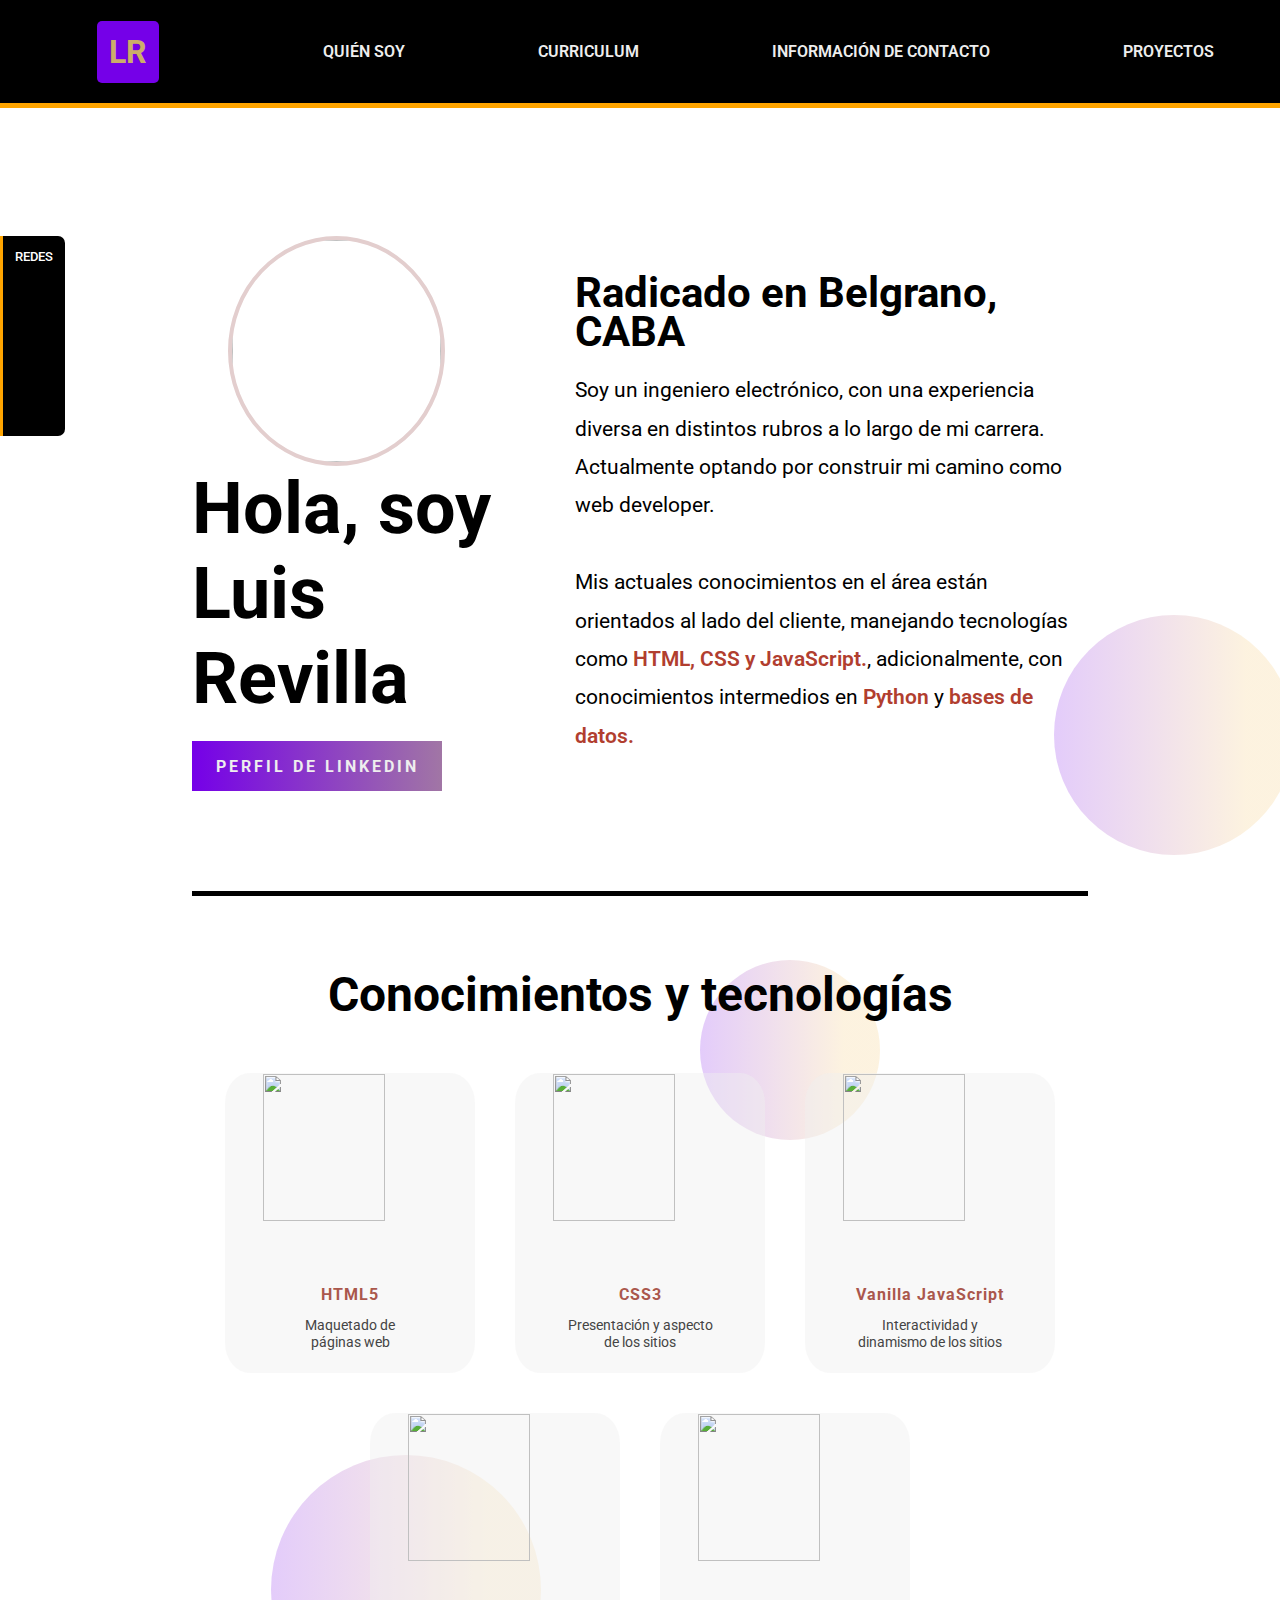
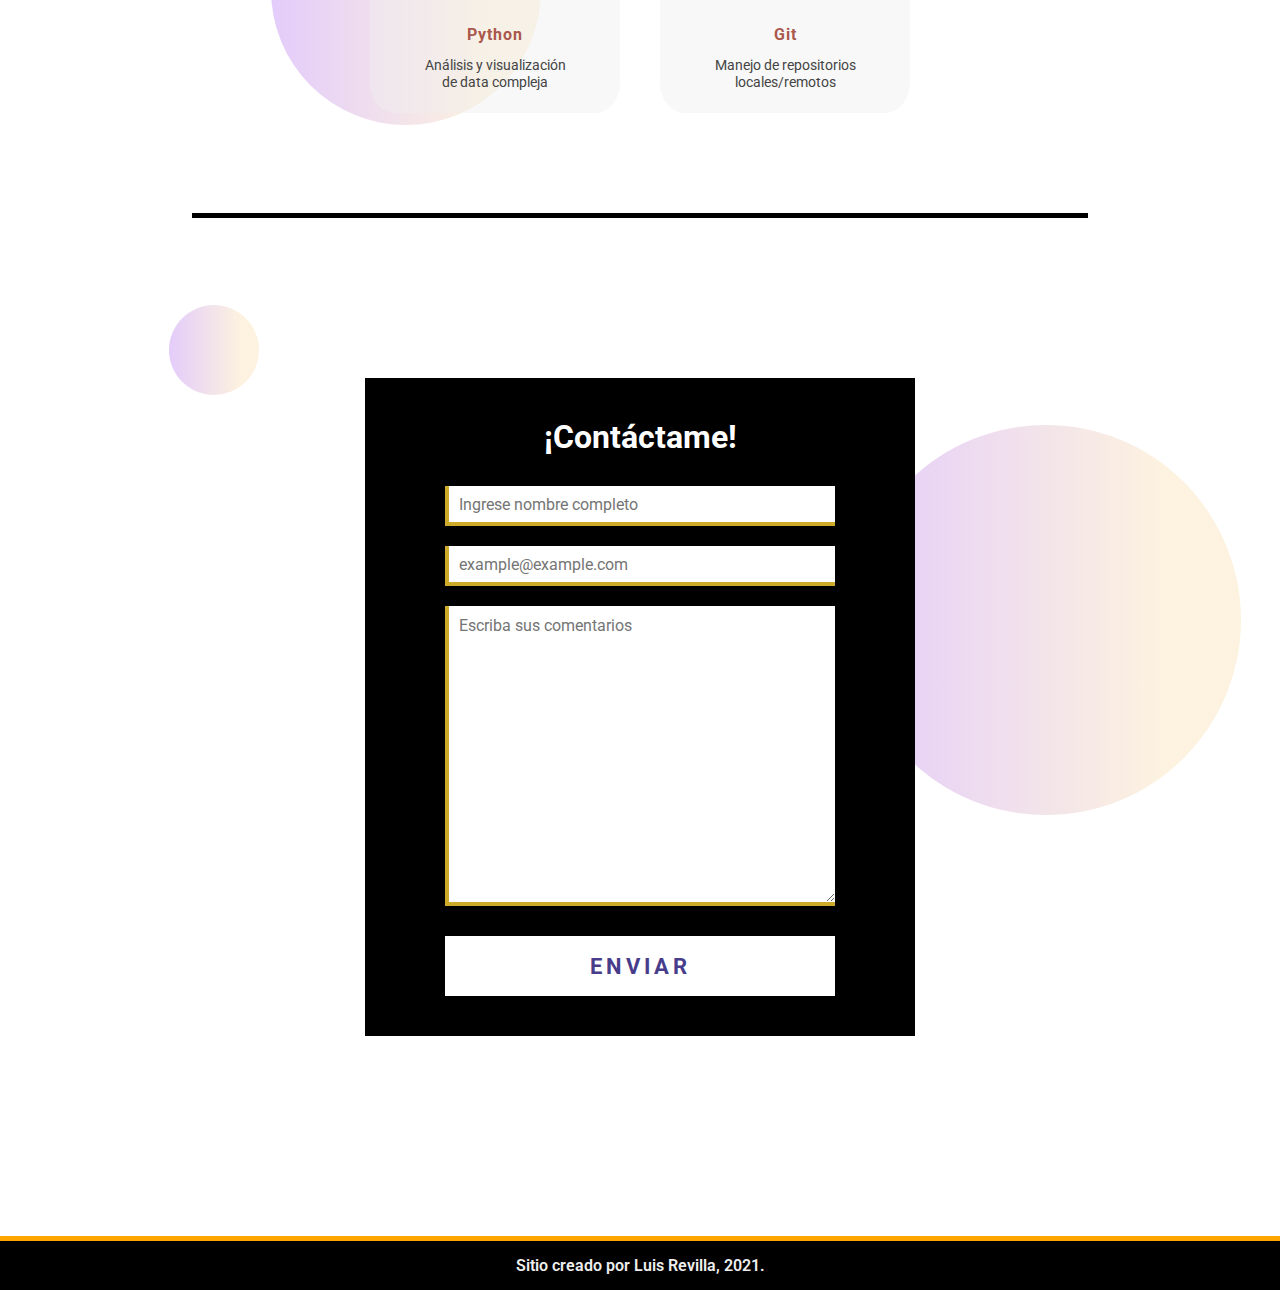
==== index.html @ b364698b "modificado archivo JS y HTML" ====
<!DOCTYPE html>
<html lang="en">
  <head>
    <meta charset="UTF-8" />
    <meta name="viewport" content="width=device-width, initial-scale=1.0" />
    <meta name="author" content="Luis Revilla" />
    <link rel="preconnect" href="https://fonts.gstatic.com" />
    <script
      src="https://kit.fontawesome.com/58f3b91493.js"
      crossorigin="anonymous"
    ></script>
    <link
      href="https://fonts.googleapis.com/css2?family=Roboto:ital,wght@0,100;0,300;0,400;0,500;0,900;1,100&display=swap"
      rel="stylesheet"
    />
    <link rel="stylesheet" type="text/css" href="index.css" />
    <title>Mi portafolio</title>
  </head>
  <body>
    <!-- CIRCULOS -->
    <!-- <div class="first-container">
        <div class="circle circle1"></div>
        <div class="inner-circle"></div>
    </div> -->
    <div class="circle circle2"></div>
    <div class="circle circle3"></div>
    <div class="circle circle4"></div>
    <div class="circle circle5"></div>
    <div class="circle circle6"></div>

    <!-- ENCABEZADO -->
    <header>
      <div class="logo-container">
        <h1>LR</h1>
      </div>
      <nav class="nav-container">
        <ul class="ul-container">
          <li class="li-container"><a href="#" id="lista1">Quién Soy</a></li>
          <!--ELEMENTO CON ID ENCABEZADO-->
          <li class="li-container"><a href="#">Curriculum</a></li>
          <li class="li-container"><a href="#">Información de contacto</a></li>
          <li class="li-container"><a href="#">Proyectos</a></li>
        </ul>
      </nav>
    </header>

    <!-- REDES SOCIALES -->
    <div class="redes-wrapper">
      <div class="redes-container">
        <p>Redes</p>
        <div class="logo linkedin">
          <a href="https://www.linkedin.com/in/luis-revilla/" target="_blank"
            ><i class="fab fa-linkedin"></i
          ></a>
        </div>
        <div class="logo github">
          <a href="https://github.com/luisrevp" target="_blank"
            ><i class="fab fa-github-square"></i
          ></a>
        </div>
        <div class="logo instagram">
          <a href="https://www.instagram.com/luisrevp/" target="_blank"
            ><i class="fab fa-instagram"></i
          ></a>
        </div>
      </div>
    </div>

    <!-- CUERPO DE PAGINA -->
    <main>
      <section class="proyectos pro1">
        <div class="pro1-container">
          <div class="presentacion">
            <div class="photo-container">
              <img src="./imagenes/Luigi.jpg" alt="" />
            </div>
            <h1>Hola, soy Luis Revilla</h1>
            <a
              href="https://www.linkedin.com/in/luis-revilla/"
              target="_blank"
              class="btn"
              ><span>Perfil de LinkedIn</span></a
            >
          </div>
          <div class="desc">
            <h2>Radicado en Belgrano, CABA</h2>
            <p>
              Soy un ingeniero electrónico, con una experiencia diversa en
              distintos rubros a lo largo de mi carrera. Actualmente optando por
              construir mi camino como web developer.<br /><br />

              Mis actuales conocimientos en el área están orientados al lado del
              cliente, manejando tecnologías como
              <span>HTML, CSS y JavaScript.</span>, adicionalmente, con
              conocimientos intermedios en <span>Python</span> y
              <span>bases de datos.</span>
            </p>
          </div>
        </div>
      </section>

      <section class="proyectos pro2" id="pro2">
        <h1>Conocimientos y tecnologías</h1>
        <div class="tool-container">
          <div class="images img1">
            <img src="./imagenes/HTML.svg" alt="" class="src" />
            <h3>HTML5</h3>
            <p>Maquetado de <br />páginas web</p>
          </div>
          <div class="images img2">
            <img src="./imagenes/CSS.svg" alt="" class="src" />
            <h3>CSS3</h3>
            <p>Presentación y aspecto<br />de los sitios</p>
          </div>
          <div class="images img3">
            <img src="./imagenes/JS.svg" alt="" class="src" />
            <h3>Vanilla JavaScript</h3>
            <p>Interactividad y<br />dinamismo de los sitios</p>
          </div>
          <div class="images img4">
            <img src="./imagenes/Python.svg" alt="" class="src" />
            <h3>Python</h3>
            <p>Análisis y visualización<br />de data compleja</p>
          </div>
          <div class="images img5">
            <img src="./imagenes/Git.svg" alt="" class="src" />
            <h3>Git</h3>
            <p>Manejo de repositorios locales/remotos</p>
          </div>
        </div>
      </section>
    </main>

    <!-- FORMULARIO -->
    <form>
      <!--action="mailto:luisrev97@gmail.com" method="GET"-->
      <div class="formulario">
        <h1>¡Contáctame!</h1>
        <input
          type="text"
          class="nombre"
          placeholder="Ingrese nombre completo"
          required
        />
        <input
          type="email"
          class="correo"
          placeholder="example@example.com"
          required
        />
        <textarea
          name="comentario"
          class="comentario"
          placeholder="Escriba sus comentarios"
          required
        ></textarea>
        <button type="submit" class="sendForm">Enviar</button>
      </div>
    </form>

    <!-- PIE DE PAGINA -->
    <footer>
      <div class="footer-container">
        <p>Sitio creado por Luis Revilla, 2021.</p>
      </div>
    </footer>

    <!-- CODIGOS PA PRACTICAS -->
    <!-- EL CODIGO DEBE ESTAR PREFERIBLEMENTE AL FINAL DEL DOM DADO A QUE SE DEBE REENDERIZAR EL OBJETO PREVIAMENTE -->
    <!--seleccionar elementos y modificarlos-->
    <!-- <script src="code1.js"></script>    -->
    <!--seleccionar elementos padre/hijo/hermanos y modificarlos-->
    <!-- <script src="code2.js"></script>  -->
    <!-- Crear elementos en el DOM -->
    <!-- <script src="code3.js"></script> -->
    <!-- Crear eventos -->
    <!-- <script src="code4.js"></script> -->
    <!-- <script src="code5.js"></script> -->
    <!-- <script src="code6.js"></script> -->

    <script src="main.js"></script>
  </body>
</html>
---- index.css ----
* {
  padding: 0;
  margin: 0;
  box-sizing: border-box;
  font-family: "Roboto", sans-serif;
}

:root {
  --fuente1: rgb(204, 173, 105);
  --morado: #7500e8;
}

body {
  overflow-x: hidden;
}

/*CIRCULOS DE FONDO*/
/*///////////////////////////////////////////////////////*/

.circle,
.first-container,
.inner-circle {
  position: absolute;
}

.circle {
  width: 300px;
  height: 300px;
  border-radius: 50%;
  z-index: -1;
  background: linear-gradient(to right, #7500e8, #f3c061 80%);
  opacity: 0.2;
}

.first-container {
  width: 400px;
  height: 400px;
  z-index: -1;
  top: 15%;
  left: 4%;
  display: flex;
  justify-content: center;
  align-items: center;
}

.inner-circle {
  width: 250px;
  height: 250px;
  border-radius: 50%;
  background: #f3c061;
  z-index: -1;
  right: 50px;
}

.circle1 {
  background: #7500e8;
}

.circle2 {
  top: 65%;
  left: 80%;
  transform: scale(0.8);
}

.circle3 {
  top: 100%;
  left: 50%;
  transform: scale(0.6);
}

.circle4 {
  top: 160%;
  left: 20%;
  transform: scale(0.9);
}

.circle5 {
  top: 200%;
  left: 5%;
  transform: scale(0.3);
}

.circle6 {
  top: 230%;
  left: 70%;
  transform: scale(1.3);
}

/* ENCABEZADO */
/*///////////////////////////////////////////////////////*/

header {
  width: 100%;
  height: 12vh;
  display: flex;
  background: rgb(0, 0, 0);
  border-bottom: 5px solid orange;
  margin-bottom: 8rem;
}

.logo-container {
  height: 100%;
  width: 20%;
  display: flex;
  position: relative;
}

.logo-container > h1 {
  align-self: center;
  margin: auto;
  color: rgb(204, 173, 105);
  background: var(--morado);
  padding: 12px;
  border-radius: 5px;
}

.logo-container > h1:hover {
  cursor: pointer;
}

/* BARRA DE NAVEGACION */

/* este es el boton que desglosa las otras opciones */
.burger-container {
  display: none;
}

.nav-container {
  flex-grow: 3;
  justify-content: flex-end;
}

.ul-container {
  height: 100%;
  list-style: none;
  display: flex;
  justify-content: space-around;
  align-items: center;
}

.li-container {
  text-transform: uppercase;
}

.li-container > a {
  color: #eee;
  text-decoration: none;
  padding: 14px 8px;
  font-weight: 600;
  transition: border-bottom 0.5s;
}

.li-container > a:hover {
  cursor: pointer;
  color: #888;
  border-bottom: 2px solid;
}

.li-container > a:active {
  color: #cdaa2a;
}

/* REDES SOCIALES */
/*/////////////////////////////////////////////*/

.redes-wrapper {
  width: 60px;
  min-height: 2000px;
  position: absolute;
}

.redes-container {
  position: sticky;
  top: 0px;
  display: flex;
  flex-direction: column;
  justify-content: space-around;
  width: 65px;
  height: 200px;
  background: #000;
  border-top-right-radius: 7px;
  border-bottom-right-radius: 7px;
  border-left: 3px solid orange;
}

.redes-container > p {
  text-transform: uppercase;
  text-align: center;
  font-weight: 500;
  font-size: 0.8em;
  color: #fff;
  padding: 10px 5px 5px 5px;
}

.redes-container > .logo {
  width: 100%;
  height: 40px;
  margin-bottom: 10px;
}

.redes-container .logo > a {
  display: block;
  width: 100%;
  height: 100%;
  display: flex;
  justify-content: center;
  align-items: center;
}

.fab::before {
  display: inline-block;
  font-size: 30px;
  color: #c1aad8;
}

.logo a:hover {
  background: #ccc;
}

/*MAIN Y SECCION PRINCIPAL DE LA PAG*/
/*///////////////////////////////////////////////////////*/

main {
  min-height: 80vh;
  width: 100%;
}

.proyectos {
  width: 70%;
  margin: auto;
  display: flex;
  flex-direction: column;
  flex-wrap: wrap;
  justify-content: center;
  align-items: flex-start;
}

.pro1,
.pro2 {
  margin-top: 70px;
  margin-bottom: 40px;
}

/* SECCION 1*/
/*///////////////////////////////////////////////////////*/

.pro1-container {
  display: grid;
  grid-template-columns: 40% 60%;
  grid-gap: 5px;
  padding-bottom: 100px;
  border-bottom: 5px solid black;
}

.presentacion {
  grid-column: 1 / 2;
}

/*NOMBRE Y PERFIL*/

.presentacion > .photo-container {
  width: 217px;
  height: 230px;
  margin-left: 10%;
}

.photo-container img {
  width: 100%;
  height: 100%;
  border-radius: 50%;
  border: 4px solid rgb(223, 207, 207);
  filter: saturate(1.3);
}

.pro1-container h1 {
  font-size: 4.5em;
}

.presentacion > a.btn {
  display: inline-block;
  width: 250px;
  height: 50px;
  margin-top: 20px;
  color: #eee;
  background: linear-gradient(to left, #a176a5, var(--morado));
  text-decoration: none;
  text-transform: uppercase;
  text-align: center;
  letter-spacing: 3px;
  font-weight: bold;
}

.btn > span {
  display: flex;
  flex-direction: column;
  height: 100%;
  justify-content: center;
}

.btn:hover {
  cursor: pointer;
}

/*DESCRIPCION*/

.pro1-container > .desc {
  margin-top: 2em; /*MARGEN DESCRIPCION EN EL GRID*/
  font-size: 1.2em;
  line-height: 2em;
  padding-left: 20px;
  grid-column: 2 / 3;
}

.desc > h2 {
  font-size: 2.2em;
  margin-bottom: 20px;
}

.desc > p {
  font-size: 1.1em;
}

.desc p > span {
  color: #b13e2f;
  font-weight: 600;
}

/*SECCION 2*/
/*///////////////////////////////////////////////////////*/

.pro2 {
  display: flex;
  max-width: 80%;
  margin: auto;
  flex-direction: row;
  flex-wrap: wrap;
  justify-content: center;
  padding-bottom: 5rem;
  border-bottom: 5px solid black;
}

.pro2 > h1 {
  margin-top: 30px;
  margin-bottom: 30px;
  width: 100%;
  font-size: 3em;
  text-align: center;
}

/*CONTENEDOR DE LAS IMAGENES*/

.tool-container {
  display: flex;
  margin: auto;
  flex-direction: row;
  flex-wrap: wrap;
  justify-content: center; /*SE APLICA AL CONTENEDOR SIEMPRE*/
}

.tool-container > .images {
  display: flex;
  flex-direction: row;
  flex-wrap: wrap;
  width: 250px;
  min-height: 300px;
  margin: 20px;
  background: #f0f0f070;
  border-radius: 10%;
  transition: transform 0.5s;
  transition-timing-function: ease;
}

.tool-container > .images:hover {
  transform: scale(1.1);
  opacity: 0.8;
}

.images img {
  width: 70%;
  height: 70%;
  /* transform: scale(0.8); */
  align-self: center;
  margin: auto;
}

.images > h3 {
  display: block;
  width: 100%;
  font-size: 1em;
  font-weight: 700;
  text-align: center;
  letter-spacing: 1px;
  color: #aa574c;
}

.images > p {
  display: inline-block;
  width: 100%;
  font-size: 0.9em;
  text-align: center;
  padding: 10px;
  color: #444;
  margin-bottom: 10px;
}

/*FORMULARIOS*/
/*///////////////////////////////////////////////////////*/

form .formulario {
  display: flex;
  flex-wrap: wrap;
  flex-direction: column;
  align-items: center;
  justify-content: center;
  width: 550px;
  margin: auto;
  margin-top: 10rem;
  padding: 40px 80px;
  background: black;
}

.formulario h1 {
  margin-bottom: 20px;
  color: white;
}

.formulario input,
.formulario textarea {
  width: 100%;
  display: block;
  margin: 10px 0px;
  padding-left: 10px;
  font-size: 1em;
  outline: none;
  border: none;
  border-bottom: 4px solid #cdaa2a;
  border-left: 4px solid #cdaa2a;
}

.formulario input {
  height: 40px;
}

.formulario textarea {
  max-width: 100%;
  height: 300px;
  padding-top: 10px;
}

.formulario input::placeholder,
.formulario textarea::placeholder {
  font-size: 1em;
}

.formulario .sendForm {
  display: inline-block;
  width: 100%;
  height: 60px;
  margin-top: 20px;
  font-size: 1.4em;
  font-weight: bold;
  text-transform: uppercase;
  letter-spacing: 4px;
  color: darkslateblue;
  background: white;
  border: none;
  transition: color 0.6s;
}

.sendForm:hover {
  color: #eee;
  background: linear-gradient(to left, #a176a5, #7500e8);
  cursor: pointer;
}

/* PIE DE PAGINA */
/*//////////////////////////////////////////////////////////////////////*/

footer {
  display: flex;
  background: #000;
  width: 100%;
  height: 6vh;
  margin-top: 200px;
  justify-content: center;
  align-items: center;
  border-top: 5px solid orange;
}

footer div > p {
  color: #eee;
  text-decoration: none;
  padding: 14px 8px;
  font-weight: 600;
}

/*ANIMACIONES*/
/*/////////////////////////////////////////////////////////////////*/

@keyframes seccion1 {
  0% {
    opacity: 0;
  }

  100% {
    opacity: 1;
  }
}

.pro1 {
  animation-name: seccion1;
  animation-duration: 2s;
  animation-play-state: inherit;
}

/*MEDIA QUERIES: DISEÑO RESPONSIVE*/
/*///////////////////////////////////////////////////////////////*/

@media screen and (max-width: 920px) {
  /* MAIN */

  .pro1-container {
    display: flex;
    flex-wrap: wrap;
    flex-direction: column;
    justify-content: center;
    text-align: center;
  }

  .presentacion .photo-container {
    margin: auto;
  }

  .presentacion > a.btn {
    margin: 40px 0px;
  }

  .desc h2 {
    line-height: 1.5em;
  }
}

@media screen and (max-width: 730px) {
  /* HEADER */

  header {
    display: flex;
    /*este height cambiará con javascript*/
    min-height: 32vh;
    flex-wrap: wrap;
    flex-direction: column;
    align-items: center;
  }

  .logo-container {
    height: 40%;
    width: 100%;
  }

  .nav-container {
    height: 60%;
    width: 100%;
  }

  .nav-container .ul-container {
    display: flex;
    text-align: center;
    flex-direction: column;
  }

  /*SECCIONES*/

  .pro1 .desc {
    padding: 0;
  }

  .pro2 > h1 {
    font-size: 2.2em;
  }

  /*FORMULARIO*/

  form .formulario {
    display: block;
    width: 100%;
    padding: 30px 45px;
    text-align: center;
  }

  /* FOOTER */

  footer {
    margin: 0;
  }
}
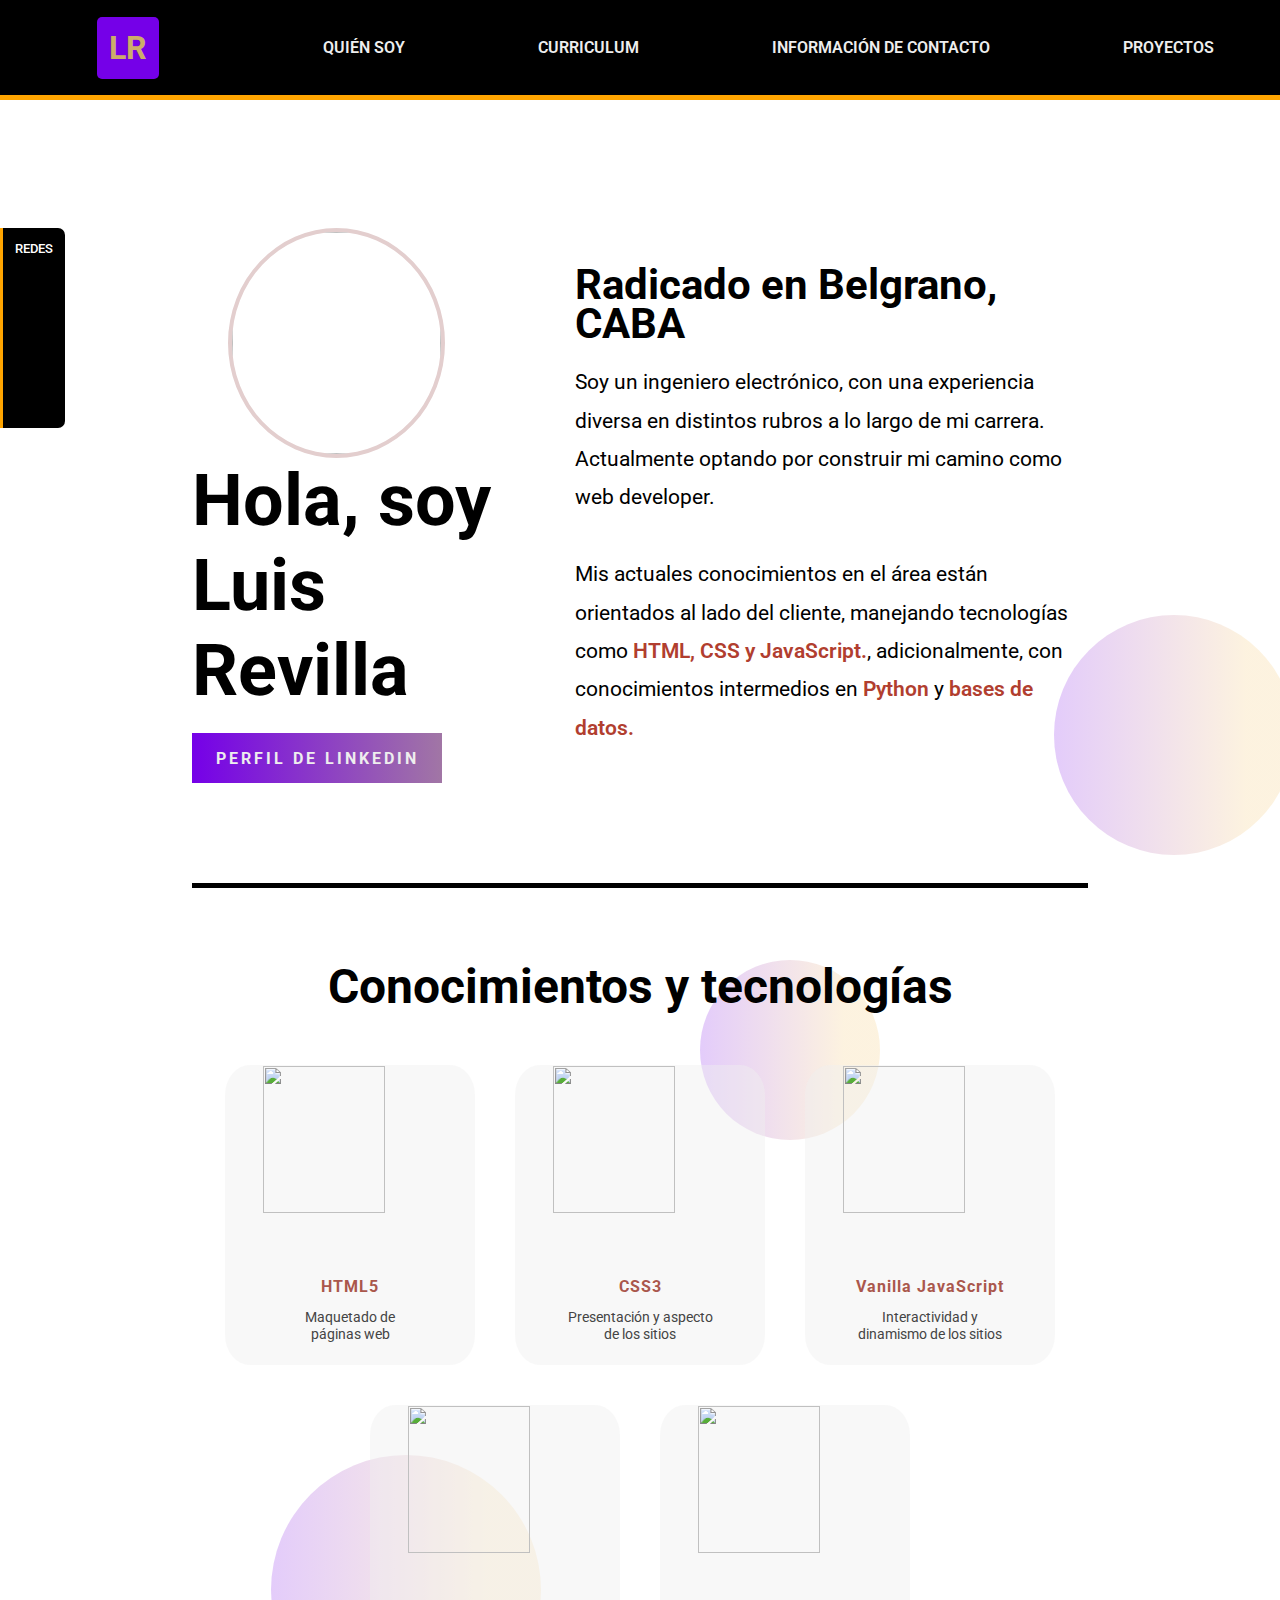
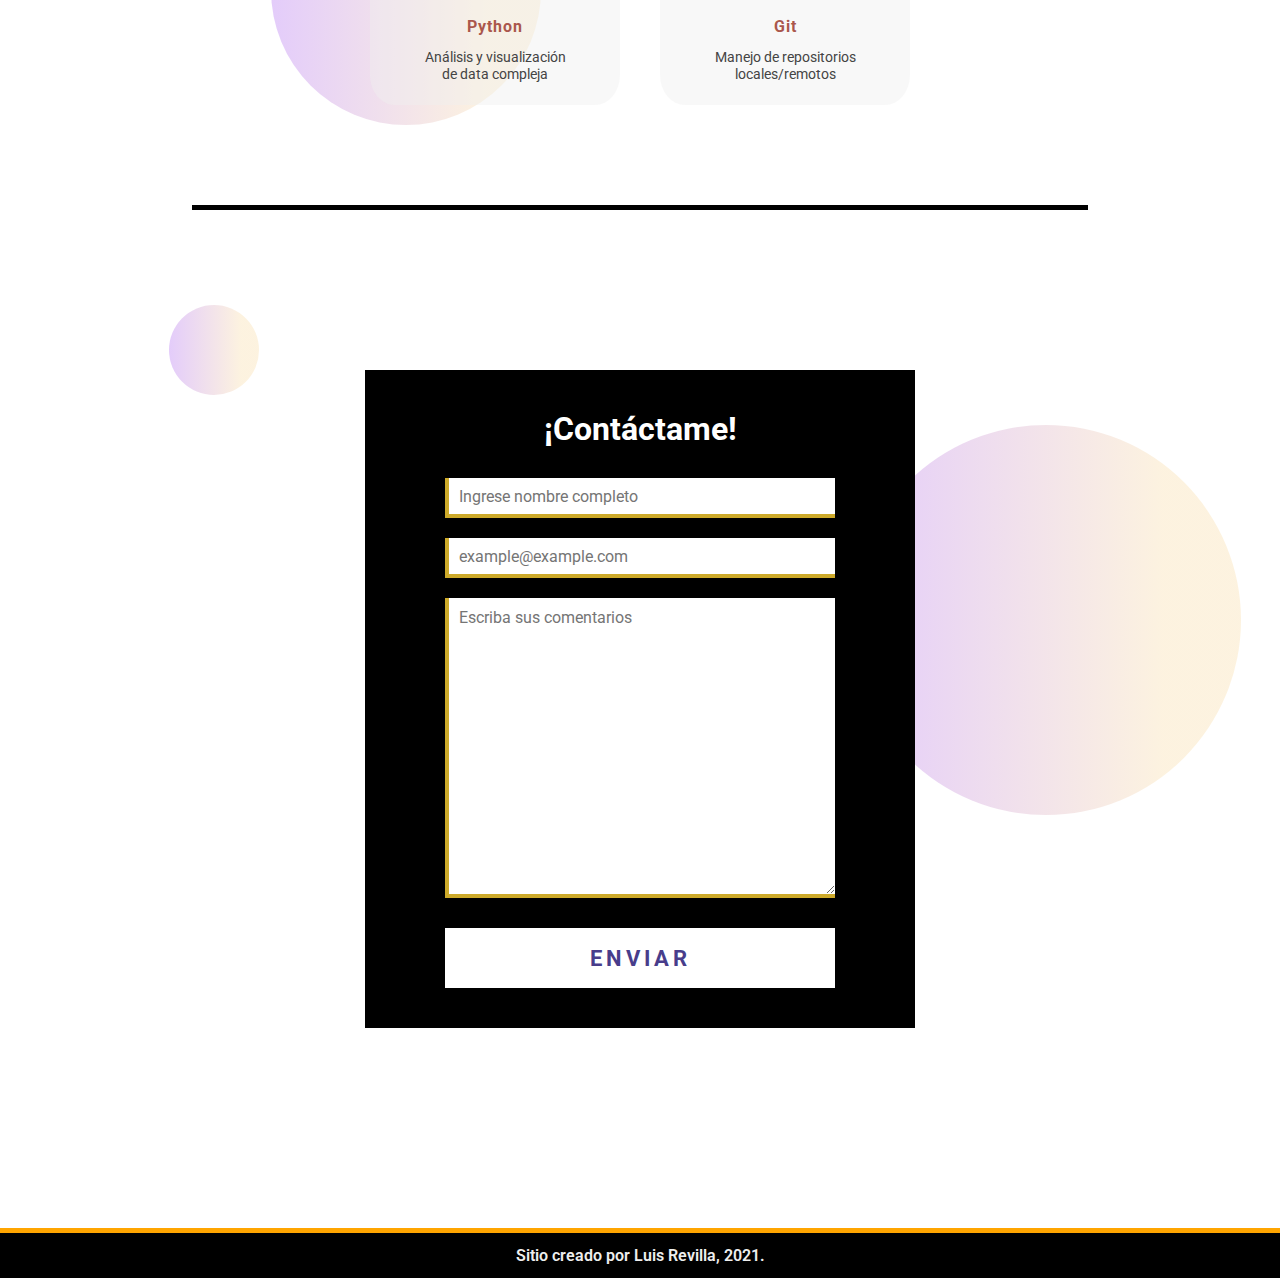
==== commit a3962356: "cambios en header y footer. Actualizado archivo JS" ====
--- a/index.html
+++ b/index.html
@@ -33,6 +33,10 @@
       <div class="logo-container">
         <h1>LR</h1>
       </div>
+      <!-- BURGER BUTTON -->
+      <a href="#" class="burger-container" id="burger">
+        <img src="./imagenes/Hamburger.svg" alt="" /> Presione aquí
+      </a>
       <nav class="nav-container">
         <ul class="ul-container">
           <li class="li-container"><a href="#" id="lista1">Quién Soy</a></li>
--- a/index.css
+++ b/index.css
@@ -91,7 +91,7 @@
 
 header {
   width: 100%;
-  height: 12vh;
+  height: 100px;
   display: flex;
   background: rgb(0, 0, 0);
   border-bottom: 5px solid orange;
@@ -120,7 +120,6 @@
 
 /* BARRA DE NAVEGACION */
 
-/* este es el boton que desglosa las otras opciones */
 .burger-container {
   display: none;
 }
@@ -480,7 +479,7 @@
   display: flex;
   background: #000;
   width: 100%;
-  height: 6vh;
+  height: 50px;
   margin-top: 200px;
   justify-content: center;
   align-items: center;
@@ -545,21 +544,41 @@
 
   header {
     display: flex;
-    /*este height cambiará con javascript*/
-    min-height: 32vh;
+    min-height: 18vh;
     flex-wrap: wrap;
-    flex-direction: column;
-    align-items: center;
+    flex-direction: row;
+    align-items: flex-start;
   }
 
   .logo-container {
-    height: 40%;
-    width: 100%;
-  }
-
-  .nav-container {
     height: 60%;
     width: 100%;
+  }
+
+  .burger-container {
+    display: flex;
+    width: 100%;
+    text-decoration: none;
+    text-transform: uppercase;
+    font-weight: 600;
+    color: #fff;
+    align-items: center;
+    justify-content: center;
+    padding: 0px 20px 10px;
+  }
+
+  .burger-container img {
+    display: inline-block;
+    width: 40px;
+    margin: 0px 20px;
+    filter: invert(100);
+  }
+
+  .nav-container {
+    justify-content: center;
+    height: 60%;
+    width: 100%;
+    display: none;
   }
 
   .nav-container .ul-container {
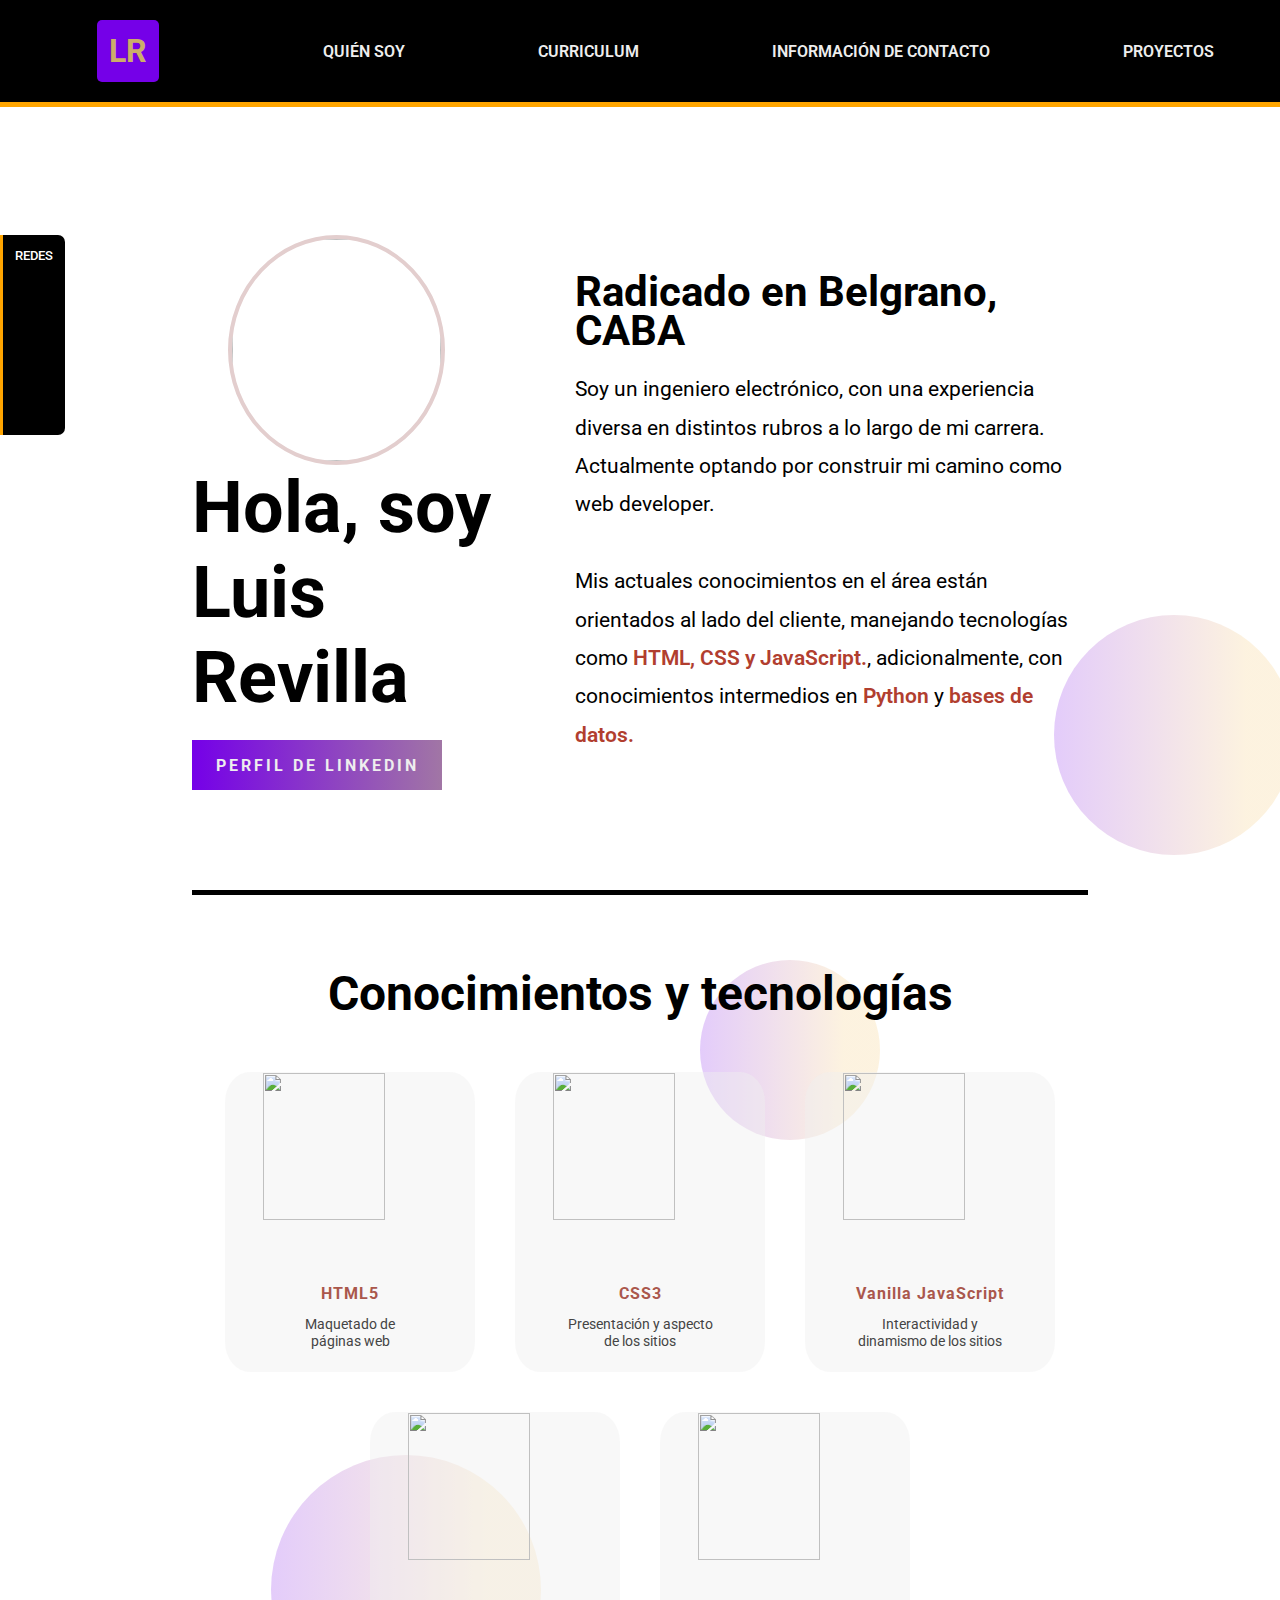
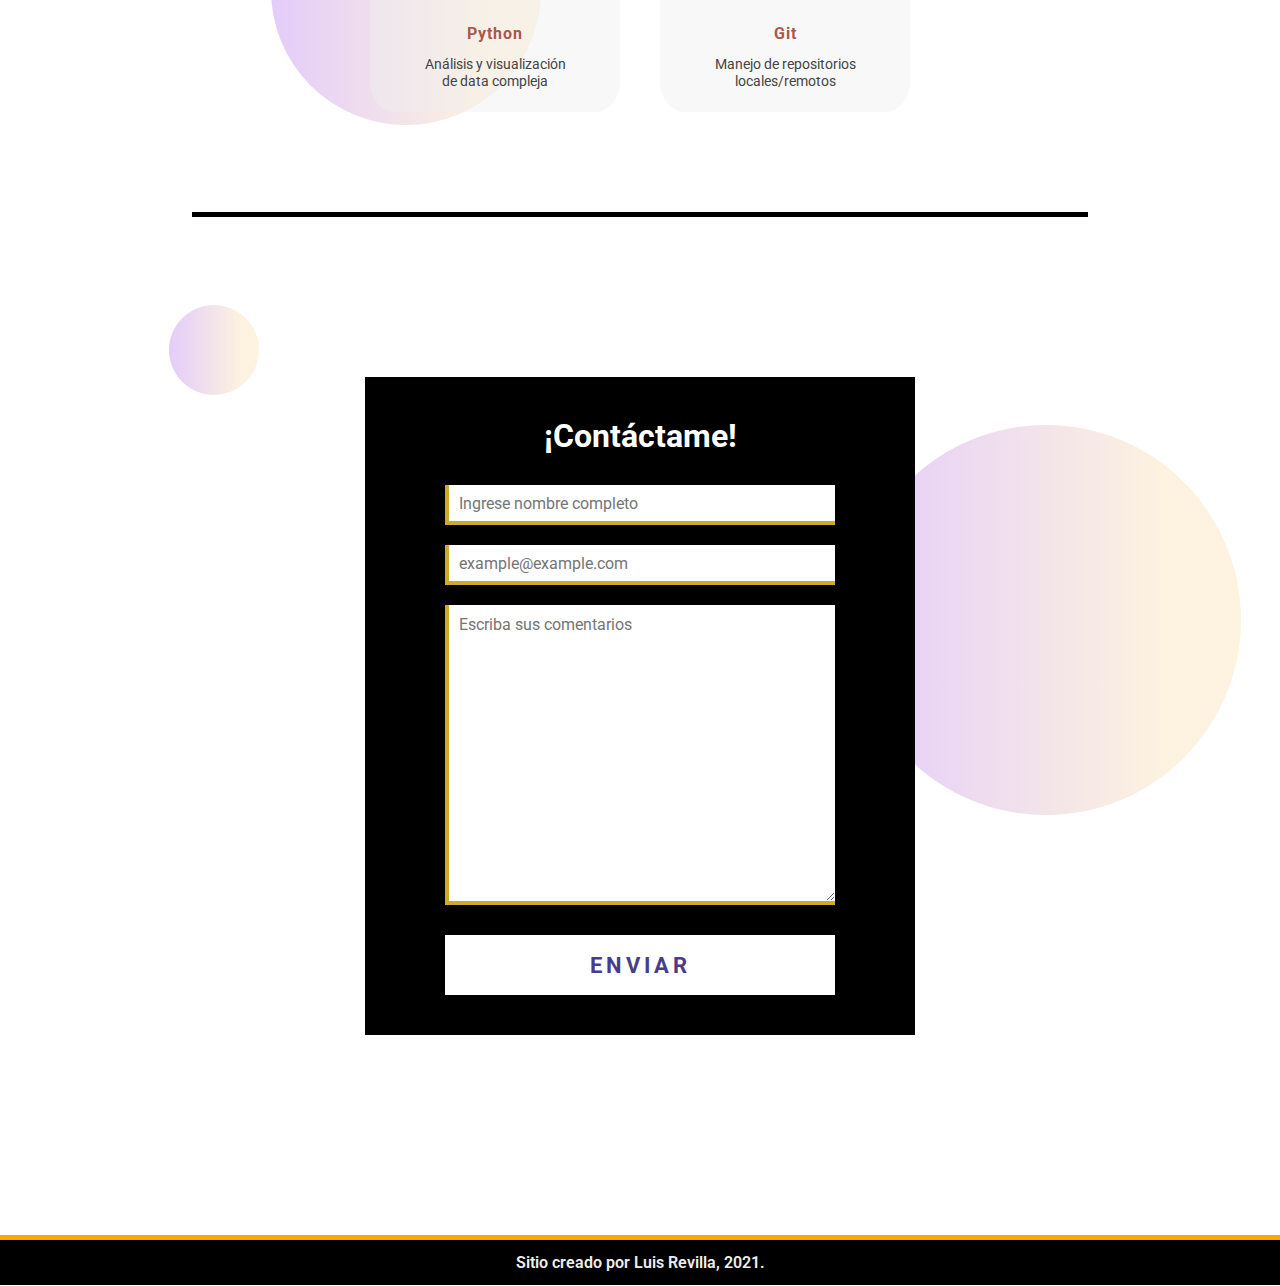
==== commit 44580bba: "actualizado JS" ====
--- a/index.html
+++ b/index.html
@@ -169,19 +169,6 @@
       </div>
     </footer>
 
-    <!-- CODIGOS PA PRACTICAS -->
-    <!-- EL CODIGO DEBE ESTAR PREFERIBLEMENTE AL FINAL DEL DOM DADO A QUE SE DEBE REENDERIZAR EL OBJETO PREVIAMENTE -->
-    <!--seleccionar elementos y modificarlos-->
-    <!-- <script src="code1.js"></script>    -->
-    <!--seleccionar elementos padre/hijo/hermanos y modificarlos-->
-    <!-- <script src="code2.js"></script>  -->
-    <!-- Crear elementos en el DOM -->
-    <!-- <script src="code3.js"></script> -->
-    <!-- Crear eventos -->
-    <!-- <script src="code4.js"></script> -->
-    <!-- <script src="code5.js"></script> -->
-    <!-- <script src="code6.js"></script> -->
-
     <script src="main.js"></script>
   </body>
 </html>
--- a/index.css
+++ b/index.css
@@ -90,9 +90,9 @@
 /*///////////////////////////////////////////////////////*/
 
 header {
-  width: 100%;
-  height: 100px;
-  display: flex;
+  display: flex;
+  height: auto;
+  width: 100%;
   background: rgb(0, 0, 0);
   border-bottom: 5px solid orange;
   margin-bottom: 8rem;
@@ -101,6 +101,7 @@
 .logo-container {
   height: 100%;
   width: 20%;
+  margin: 20px 0px;
   display: flex;
   position: relative;
 }
@@ -472,6 +473,10 @@
   cursor: pointer;
 }
 
+.formulario h2 {
+  opacity: 1;
+}
+
 /* PIE DE PAGINA */
 /*//////////////////////////////////////////////////////////////////////*/
 
@@ -496,6 +501,7 @@
 /*ANIMACIONES*/
 /*/////////////////////////////////////////////////////////////////*/
 
+/*seccion 1*/
 @keyframes seccion1 {
   0% {
     opacity: 0;
@@ -509,6 +515,22 @@
 .pro1 {
   animation-name: seccion1;
   animation-duration: 2s;
+  animation-play-state: inherit;
+}
+/*formulario*/
+@keyframes anuncio {
+  0% {
+    opacity: 0;
+  }
+
+  100% {
+    opacity: 1;
+  }
+}
+
+.formulario h2 {
+  animation-name: anuncio;
+  animation-duration: 0.5s;
   animation-play-state: inherit;
 }
 
@@ -544,7 +566,6 @@
 
   header {
     display: flex;
-    min-height: 18vh;
     flex-wrap: wrap;
     flex-direction: row;
     align-items: flex-start;
@@ -570,7 +591,7 @@
   .burger-container img {
     display: inline-block;
     width: 40px;
-    margin: 0px 20px;
+    margin: 0px 10px;
     filter: invert(100);
   }
 
@@ -587,6 +608,40 @@
     flex-direction: column;
   }
 
+  .li-container {
+    padding: 0;
+    margin: 20px 0px;
+  }
+
+  @keyframes listado {
+    0% {
+      opacity: 0;
+    }
+    100% {
+      opacity: 1;
+    }
+  }
+
+  .li-container:first-child {
+    animation-name: listado;
+    animation-duration: 0.5s;
+  }
+
+  .li-container:nth-child(2) {
+    animation-name: listado;
+    animation-duration: 0.9s;
+  }
+
+  .li-container:nth-child(3) {
+    animation-name: listado;
+    animation-duration: 1.2s;
+  }
+
+  .li-container:last-child {
+    animation-name: listado;
+    animation-duration: 1.5s;
+  }
+
   /*SECCIONES*/
 
   .pro1 .desc {
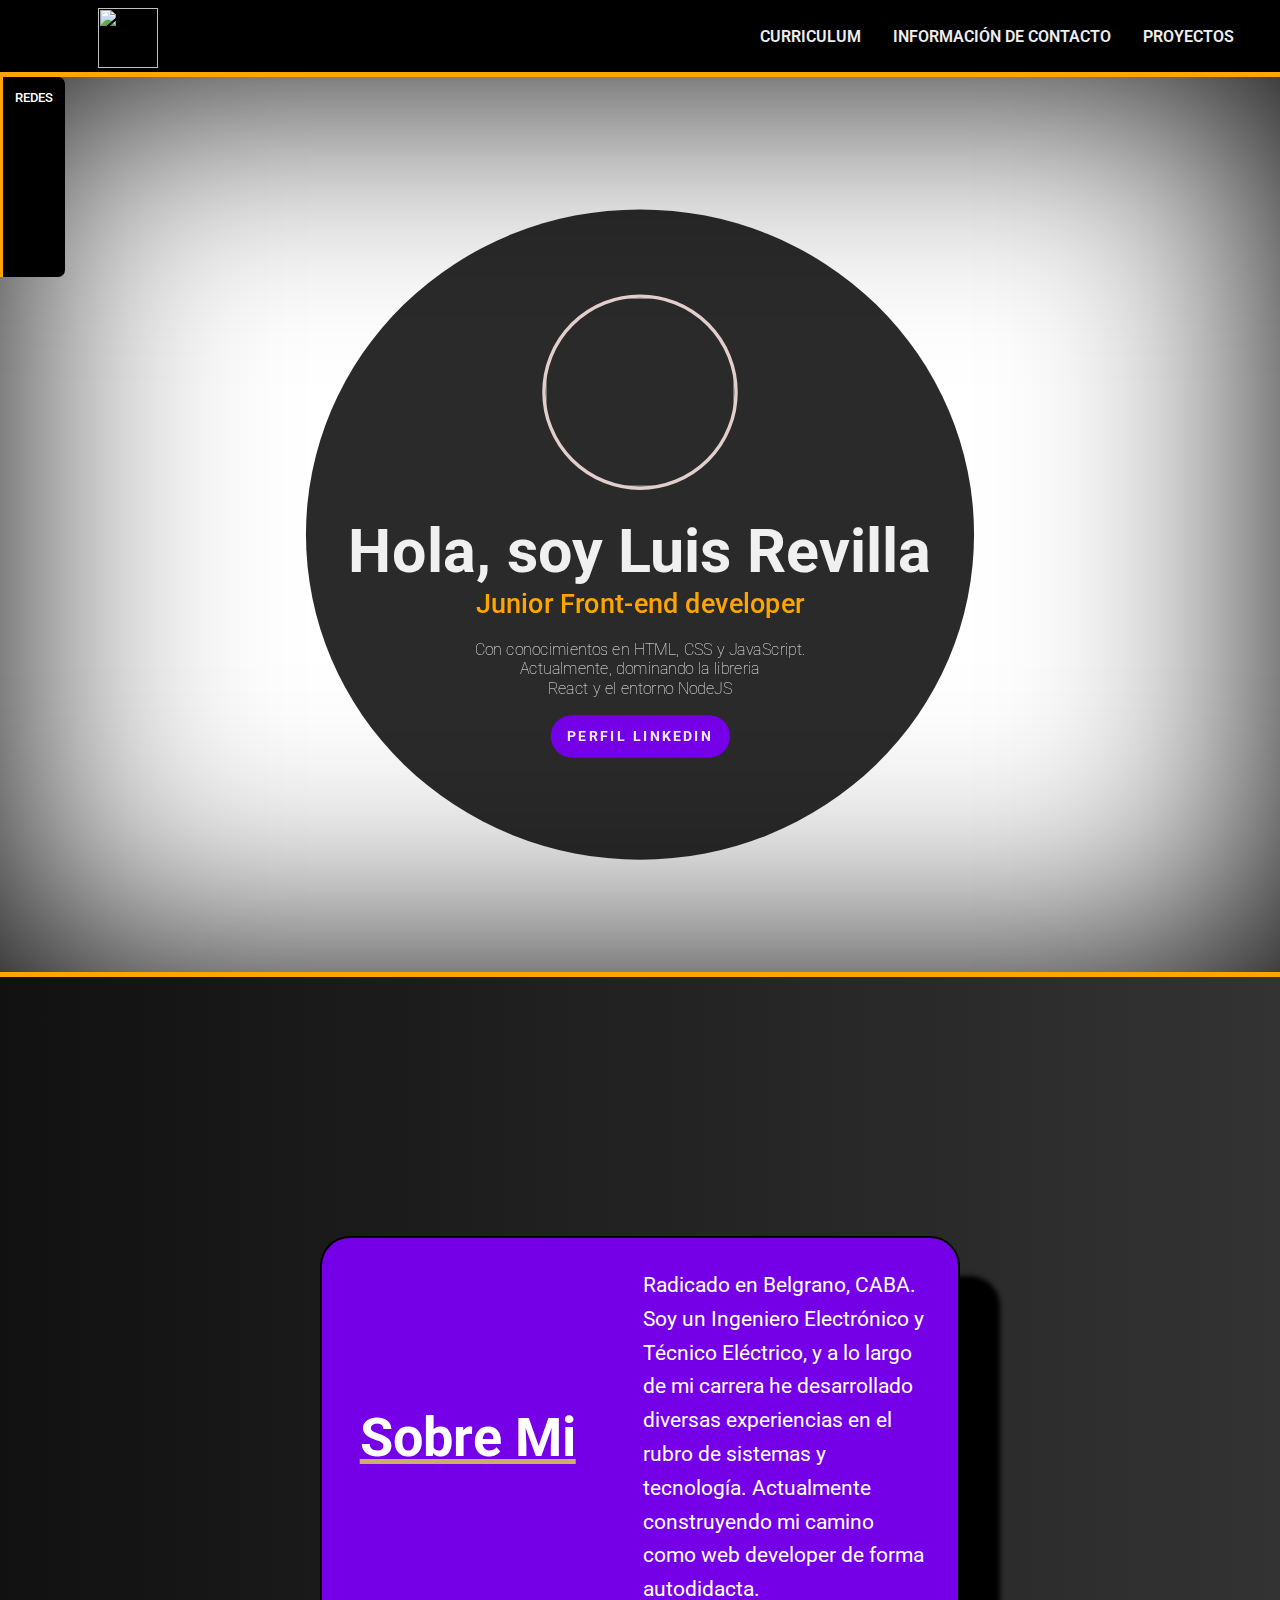
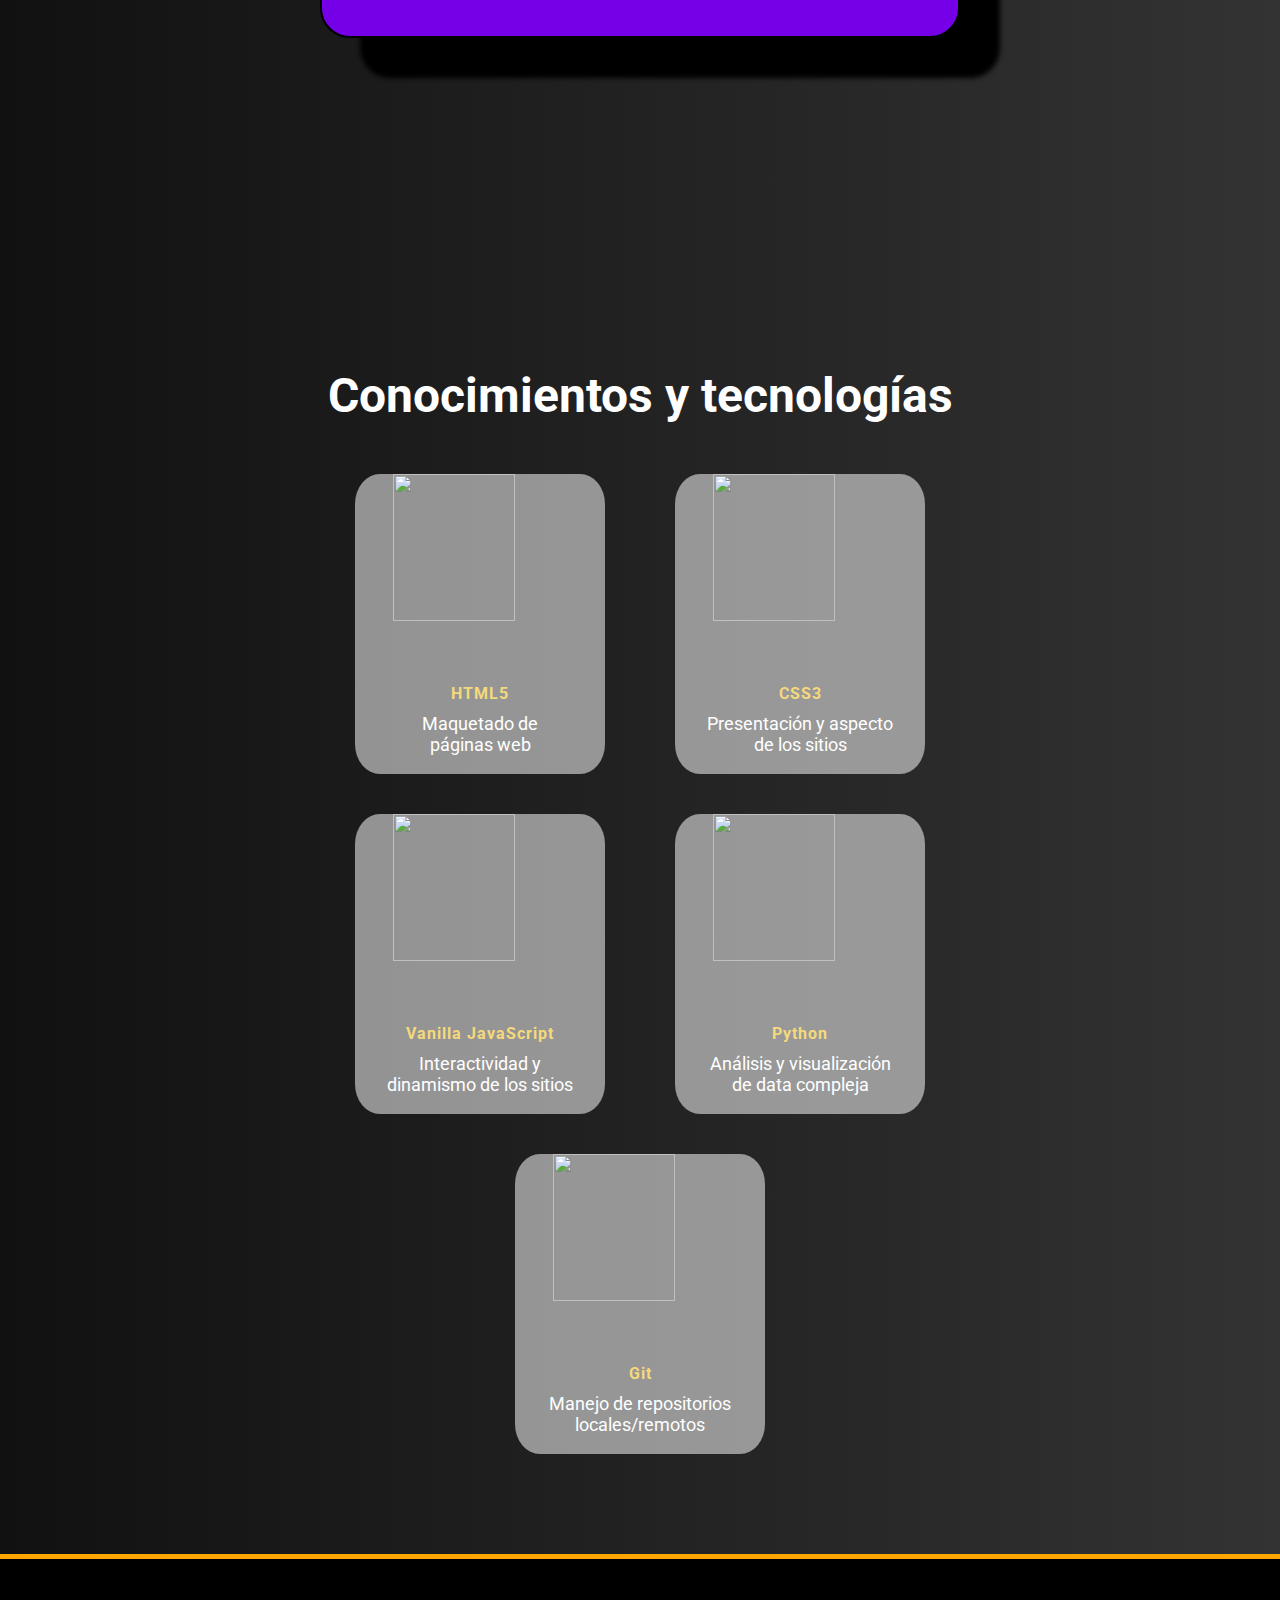
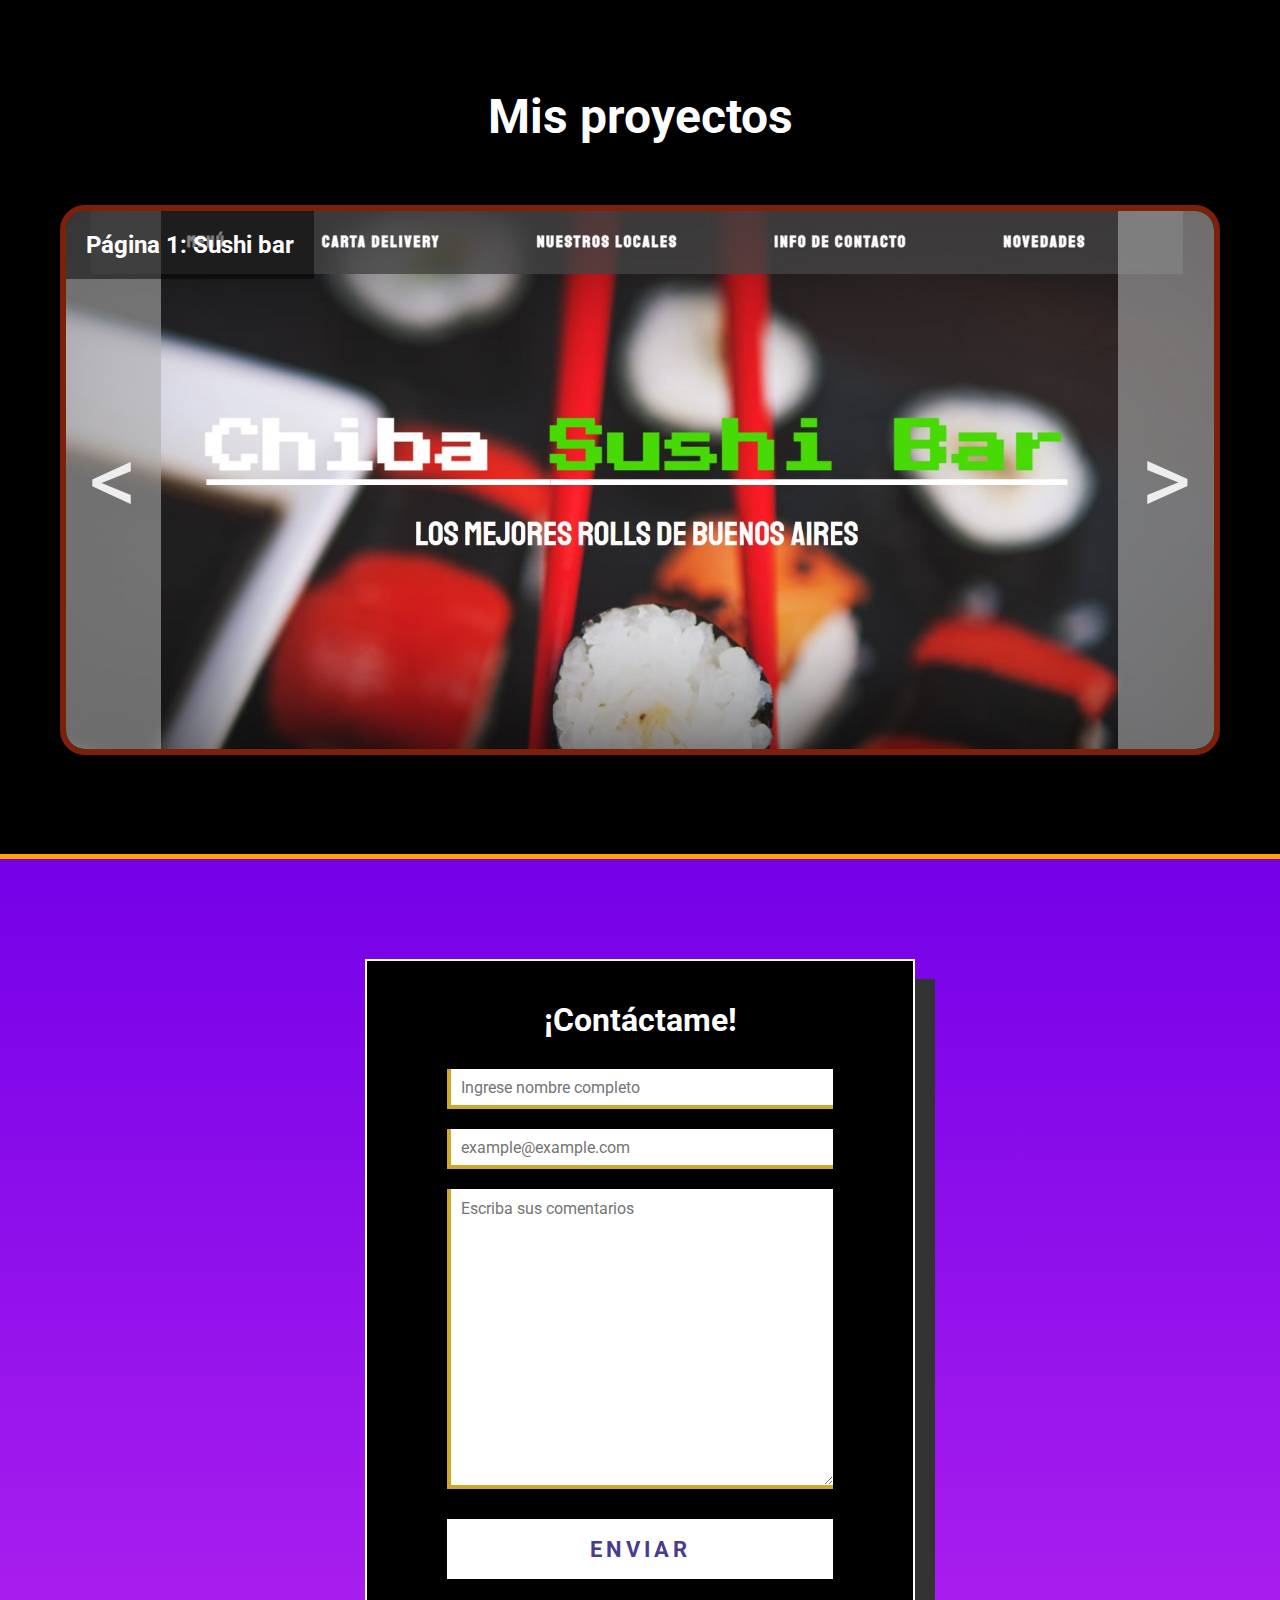
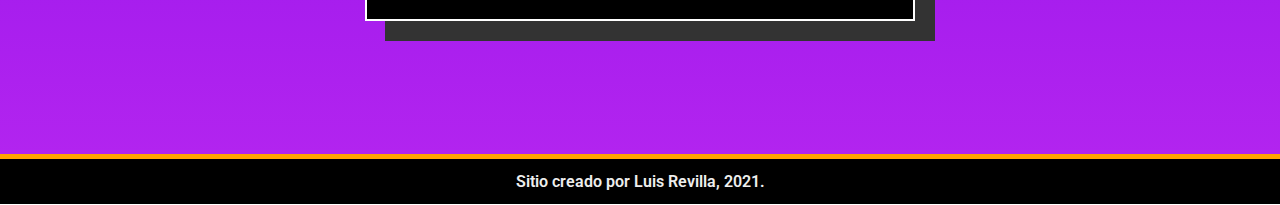
==== commit 7f5ed3d4: "cambiado apartado de proyectos" ====
--- a/index.html
+++ b/index.html
@@ -4,6 +4,8 @@
     <meta charset="UTF-8" />
     <meta name="viewport" content="width=device-width, initial-scale=1.0" />
     <meta name="author" content="Luis Revilla" />
+    <meta name="keywords" content="Pagina, personal, sitio web, website" />
+    <link rel="icon" type="image/svg+xml" href="imagenes/LR Logo.svg" sizes="any">
     <link rel="preconnect" href="https://fonts.gstatic.com" />
     <script
       src="https://kit.fontawesome.com/58f3b91493.js"
@@ -13,37 +15,26 @@
       href="https://fonts.googleapis.com/css2?family=Roboto:ital,wght@0,100;0,300;0,400;0,500;0,900;1,100&display=swap"
       rel="stylesheet"
     />
-    <link rel="stylesheet" type="text/css" href="index.css" />
-    <title>Mi portafolio</title>
+    <link rel="stylesheet" type="text/css" href="public/css/index.css" />
+    <title>Mi página web</title>
   </head>
   <body>
-    <!-- CIRCULOS -->
-    <!-- <div class="first-container">
-        <div class="circle circle1"></div>
-        <div class="inner-circle"></div>
-    </div> -->
-    <div class="circle circle2"></div>
-    <div class="circle circle3"></div>
-    <div class="circle circle4"></div>
-    <div class="circle circle5"></div>
-    <div class="circle circle6"></div>
-
     <!-- ENCABEZADO -->
     <header>
       <div class="logo-container">
-        <h1>LR</h1>
+        <a href="index.html"><img src="imagenes/LR Logo.svg" alt=""></a>
       </div>
       <!-- BURGER BUTTON -->
       <a href="#" class="burger-container" id="burger">
-        <img src="./imagenes/Hamburger.svg" alt="" /> Presione aquí
+        <img src="imagenes/Hamburger.svg" alt="" /> Show/Hide
       </a>
       <nav class="nav-container">
         <ul class="ul-container">
-          <li class="li-container"><a href="#" id="lista1">Quién Soy</a></li>
-          <!--ELEMENTO CON ID ENCABEZADO-->
-          <li class="li-container"><a href="#">Curriculum</a></li>
+          <li class="li-container"><a href="imagenes/CV Luis Revilla front-end developer.pdf">Curriculum</a></li>
           <li class="li-container"><a href="#">Información de contacto</a></li>
-          <li class="li-container"><a href="#">Proyectos</a></li>
+          <li class="li-container">
+            <a href="public/proyectos.html">Proyectos</a>
+          </li>
         </ul>
       </nav>
     </header>
@@ -70,68 +61,117 @@
       </div>
     </div>
 
+    <!-- MODAL DE CONTACTOS -->
+    <div class="modal-background">
+      <div class="modal">
+        <div class="cross">
+          <img src="imagenes/cross.svg">
+        </div>
+        <div>
+          <img src="imagenes/phonesvg.svg" alt=""><h2>Número Tlf</h2>
+        </div>
+        <h3>+54 9 11 6849 4057</h3>
+        <div>
+          <img id ="ws" src="imagenes/Whatsapp_logo_large.svg" alt="">
+        </div>
+        <h3>+54 9 11 2774 4565</h3>
+        <div>
+          <img src="imagenes/mail.svg" alt=""><h2>Correo</h2>
+        </div>
+        <h3>luisrev97@gmail.com</h3>
+      </div>
+    </div>
+
     <!-- CUERPO DE PAGINA -->
     <main>
       <section class="proyectos pro1">
-        <div class="pro1-container">
           <div class="presentacion">
             <div class="photo-container">
-              <img src="./imagenes/Luigi.jpg" alt="" />
+              <img src="imagenes/Luigi2.jpg" alt="" />
             </div>
             <h1>Hola, soy Luis Revilla</h1>
+            <h2>Junior Front-end developer</h2>
+            <p><br>Con conocimientos en
+              <span
+                >HTML, CSS y JavaScript.</span><br />
+              Actualmente, dominando la libreria<br />
+              React y el entorno NodeJS
+            </p>
             <a
               href="https://www.linkedin.com/in/luis-revilla/"
               target="_blank"
               class="btn"
-              ><span>Perfil de LinkedIn</span></a
+              ><span>Perfil LinkedIn</span></a
             >
           </div>
-          <div class="desc">
-            <h2>Radicado en Belgrano, CABA</h2>
-            <p>
-              Soy un ingeniero electrónico, con una experiencia diversa en
-              distintos rubros a lo largo de mi carrera. Actualmente optando por
-              construir mi camino como web developer.<br /><br />
-
-              Mis actuales conocimientos en el área están orientados al lado del
-              cliente, manejando tecnologías como
-              <span>HTML, CSS y JavaScript.</span>, adicionalmente, con
-              conocimientos intermedios en <span>Python</span> y
-              <span>bases de datos.</span>
-            </p>
-          </div>
-        </div>
-      </section>
-
+        </div>
+      </section>
+      <!---->
+      <section class="proyectos aboutMe">
+        <div class="desc">
+          <h1>Sobre Mi</h1>
+          <p>
+            Radicado en Belgrano, CABA. Soy un Ingeniero Electrónico y Técnico Eléctrico, y a lo largo de mi carrera he desarrollado diversas experiencias en el rubro de sistemas y tecnología.
+            Actualmente construyendo mi camino como web developer de forma autodidacta.
+          </p>
+        </div>
+      </section>
+      <!---->
       <section class="proyectos pro2" id="pro2">
         <h1>Conocimientos y tecnologías</h1>
         <div class="tool-container">
           <div class="images img1">
-            <img src="./imagenes/HTML.svg" alt="" class="src" />
+            <img src="imagenes/HTML.svg" alt="" class="src" />
             <h3>HTML5</h3>
             <p>Maquetado de <br />páginas web</p>
           </div>
           <div class="images img2">
-            <img src="./imagenes/CSS.svg" alt="" class="src" />
+            <img src="imagenes/CSS.svg" alt="" class="src" />
             <h3>CSS3</h3>
             <p>Presentación y aspecto<br />de los sitios</p>
           </div>
           <div class="images img3">
-            <img src="./imagenes/JS.svg" alt="" class="src" />
+            <img src="imagenes/JS.svg" alt="" class="src" />
             <h3>Vanilla JavaScript</h3>
             <p>Interactividad y<br />dinamismo de los sitios</p>
           </div>
           <div class="images img4">
-            <img src="./imagenes/Python.svg" alt="" class="src" />
+            <img src="imagenes/Python.svg" alt="" class="src" />
             <h3>Python</h3>
             <p>Análisis y visualización<br />de data compleja</p>
           </div>
           <div class="images img5">
-            <img src="./imagenes/Git.svg" alt="" class="src" />
+            <img src="imagenes/Git.svg" alt="" class="src" />
             <h3>Git</h3>
             <p>Manejo de repositorios locales/remotos</p>
           </div>
         </div>
+      </section>
+
+      <section class="slideshow">
+      <h1>Mis proyectos</h1>
+      <div class="slide-wrap">
+          <button type="button" class="moveProject prev">&lt;</button>
+          <div class="slide slide1">
+            <h2 class="pag-proyecto"></h2>
+            <img src="imagenes/sushi_bar.jpg" alt="Sushi bar" />
+          </div>
+        <div class="slide slide2">
+          <h2 class="pag-proyecto"></h2>
+          <img
+            src="imagenes/chrome-extension.jpg"
+            alt=""
+          />
+        </div>
+        <div class="slide slide3">
+          <h2 class="pag-proyecto"></h2>
+          <img
+            src="imagenes/en-construccion.jpg"
+            alt=""
+          />
+        </div>
+          <button type="button" class="moveProject next">&gt;</button>
+      </div>
       </section>
     </main>
 
@@ -170,5 +210,8 @@
     </footer>
 
     <script src="main.js"></script>
+    <script src="slides1.js"></script>
+    <script src="modalContacto.js"></script>
+    <!-- <script src="slides2.js"></script> -->
   </body>
 </html>
--- a/public/css/index.css
+++ b/public/css/index.css
@@ -0,0 +1,878 @@
+* {
+  padding: 0;
+  margin: 0;
+  box-sizing: border-box;
+  font-family: "Roboto", sans-serif;
+}
+
+:root {
+  --fuente1: rgb(204, 173, 105);
+  --fuente2: #ffdd80;
+  --morado: #7500e8;
+}
+
+body {
+  overflow-x: hidden;
+}
+
+h1 {
+  font-size: 4.5em;
+}
+/* ENCABEZADO */
+/*///////////////////////////////////////////////////////*/
+
+header {
+  display: flex;
+  height: auto;
+  width: 100%;
+  background: rgb(0, 0, 0);
+  border-bottom: 5px solid orange;
+}
+
+.logo-container {
+  height: 100%;
+  width: 20%;
+  margin: 8px 0px 0px;
+  display: flex;
+  position: relative;
+}
+
+.logo-container a {
+  margin: auto;
+}
+
+.logo-container a > img {
+  width: 60px;
+  height: 60px;
+}
+
+/* BARRA DE NAVEGACION */
+
+.burger-container {
+  display: none;
+}
+
+.nav-container {
+  flex-grow: 3;
+  justify-content: flex-end;
+  padding-right: 30px;
+}
+
+.ul-container {
+  height: 100%;
+  list-style: none;
+  display: flex;
+  justify-content: flex-end;
+  align-items: center;
+}
+
+.li-container {
+  text-transform: uppercase;
+}
+
+.li-container > a {
+  color: #eee;
+  text-decoration: none;
+  padding: 12px 16px;
+  font-weight: 600;
+  transition: border-bottom 0.5s, color 0.5s;
+}
+
+.li-container > a:hover {
+  cursor: pointer;
+  color: #888;
+  border-bottom: 2px solid #888;
+}
+
+.li-container > a:active {
+  color: #cdaa2a;
+}
+
+/* REDES SOCIALES */
+/*/////////////////////////////////////////////*/
+
+.redes-wrapper {
+  width: 60px;
+  min-height: 2000px;
+  position: absolute;
+}
+
+.redes-container {
+  position: sticky;
+  top: 0px;
+  display: flex;
+  flex-direction: column;
+  justify-content: space-around;
+  width: 65px;
+  height: 200px;
+  background: #000;
+  border-top-right-radius: 7px;
+  border-bottom-right-radius: 7px;
+  border-left: 3px solid orange;
+  z-index: 3000;
+}
+
+.redes-container > p {
+  text-transform: uppercase;
+  text-align: center;
+  font-weight: 500;
+  font-size: 0.8em;
+  color: #fff;
+  padding: 10px 5px 5px 5px;
+}
+
+.redes-container > .logo {
+  width: 100%;
+  height: 40px;
+  margin-bottom: 10px;
+}
+
+.redes-container .logo > a {
+  display: block;
+  width: 100%;
+  height: 100%;
+  display: flex;
+  justify-content: center;
+  align-items: center;
+}
+
+.fab::before {
+  display: inline-block;
+  font-size: 30px;
+  color: #c1aad8;
+}
+
+.logo a:hover {
+  background: #ccc;
+}
+
+/*
+==================
+MODAL DE CONTACTOS
+==================
+*/
+
+.modal-background,
+.modal {
+  display: flex;
+  flex-flow: column wrap;
+  align-items: center;
+}
+
+.modal-background {
+  position: absolute;
+  background: rgba(0, 0, 0, 0.65);
+  width: 100vw;
+  height: 100vh;
+  z-index: 4000;
+  top: 0;
+  left: 0;
+  opacity: 0;
+  display: none;
+  animation: modal 0.3s ease-in forwards;
+}
+
+.modal {
+  position: relative;
+  justify-content: center;
+  width: 500px;
+  height: 500px;
+  z-index: 4200;
+  color: #fff;
+  background: var(--morado);
+  margin: auto;
+  border-radius: 30px;
+  animation: modalCard 0.3s ease-in forwards;
+}
+
+.modal div {
+  display: flex;
+  align-items: center;
+  padding: 8px;
+}
+
+.modal img {
+  height: 38px;
+  filter: invert(1);
+}
+
+.modal #ws {
+  transform: scale(1.2);
+  margin: 10px 0px;
+}
+
+.modal h2 {
+  padding: 10px 8px;
+}
+
+.modal h3 {
+  margin-bottom: 15px;
+  padding: 15px 20px;
+  background: rgba(0, 0, 0, 0.3);
+  text-decoration: none;
+  color: var(--fuente2);
+}
+
+.modal > .cross {
+  position: absolute;
+  padding: 5px;
+  top: 0;
+  right: 0;
+  cursor: pointer;
+  filter: invert(1);
+  transform: scale(0.8);
+}
+
+.cross > img {
+  width: 55px;
+  height: 55px;
+}
+
+/*MAIN Y SECCION PRINCIPAL DE LA PAG*/
+/*///////////////////////////////////////////////////////*/
+
+.proyectos {
+  margin: auto;
+  display: flex;
+  flex-direction: column;
+  flex-wrap: wrap;
+  justify-content: center;
+  align-items: center;
+}
+
+.proyectos {
+  padding: 60px 100px 40px;
+  min-height: 100vh;
+}
+
+/* SECCION 1*/
+/*///////////////////////////////////////////////////////*/
+
+.pro1 {
+  background-image: url("../../imagenes/background2.JPG");
+  background-size: cover;
+  box-shadow: inset 0px 0px 1000px #000;
+  display: flex;
+  flex-flow: column wrap;
+  align-items: center;
+  width: 100%;
+  border-bottom: 5px solid orange;
+}
+
+/*NOMBRE Y PERFIL*/
+
+.presentacion {
+  display: flex;
+  flex-flow: column wrap;
+  align-items: center;
+  text-align: center;
+  color: #f0f0f0;
+  padding: 100px 50px;
+  border-radius: 50%;
+  background: rgba(5, 5, 5, 0.85);
+  transform: scale(0.85);
+}
+
+.presentacion > .photo-container {
+  width: 230px;
+  height: 230px;
+  margin: 0px auto 30px;
+}
+
+.photo-container img {
+  width: 100%;
+  height: 100%;
+  border-radius: 50%;
+  border: 4px solid rgb(223, 207, 207);
+  filter: saturate(1.3);
+}
+
+.presentacion h2 {
+  font-size: 2em;
+  color: orange;
+  font-weight: 500;
+}
+
+.presentacion p {
+  font-size: 1.2em;
+  font-weight: 100;
+}
+
+.presentacion > a.btn {
+  display: inline-block;
+  height: 50px;
+  padding: 0px 20px;
+  margin: 20px auto;
+  color: #eee;
+  background: var(--morado);
+  border-radius: 30px;
+  text-decoration: none;
+  text-transform: uppercase;
+  text-align: center;
+  letter-spacing: 3px;
+  font-weight: bold;
+}
+
+.btn > span {
+  display: flex;
+  flex-direction: column;
+  height: 100%;
+  justify-content: center;
+}
+
+.btn:hover {
+  cursor: pointer;
+}
+
+/*DESCRIPCION*/
+
+.aboutMe {
+  background: linear-gradient(to right, #111, #333);
+}
+
+.desc {
+  font-size: 1.2em;
+  display: flex;
+  flex-direction: row;
+  width: 50vw;
+  min-height: 40vh;
+  align-items: center;
+  border: 2px solid #000;
+  background-color: #fff;
+  border-radius: 30px;
+  box-shadow: 40px 40px 5px #000;
+  margin: 60px 0px;
+  background-color: var(--morado);
+  color: #fff;
+}
+
+.desc h1 {
+  flex-basis: 20vw;
+  flex-grow: 1;
+  margin: 0;
+  padding: 10px;
+  text-align: center;
+  text-decoration: underline var(--fuente1);
+  font-size: 2.8em;
+}
+
+.desc p {
+  flex-basis: 20vw;
+  flex-grow: 2.5;
+  font-size: 1.1em;
+  padding: 30px;
+  line-height: 1.6em;
+  text-align: left;
+}
+
+.desc p > span {
+  color: #ffdd80;
+  font-weight: 600;
+}
+
+/*SECCION 2*/
+/*///////////////////////////////////////////////////////*/
+
+.pro2 {
+  color: #fff;
+  background: linear-gradient(to right, #111, #333);
+  display: flex;
+  margin: auto;
+  flex-direction: row;
+  flex-wrap: wrap;
+  justify-content: center;
+  padding-bottom: 5rem;
+}
+
+.pro2 > h1 {
+  margin-top: 30px;
+  margin-bottom: 30px;
+  width: 100%;
+  font-size: 3em;
+  text-align: center;
+}
+
+/*CONTENEDOR DE LAS IMAGENES*/
+
+.tool-container {
+  display: flex;
+  margin: auto;
+  flex-direction: row;
+  flex-wrap: wrap;
+  justify-content: center; /*SE APLICA AL CONTENEDOR SIEMPRE*/
+  padding: 0px 12vw;
+}
+
+.tool-container > .images {
+  display: flex;
+  flex-direction: row;
+  flex-wrap: wrap;
+  width: 250px;
+  min-height: 300px;
+  margin: 20px 35px;
+  background: #f0f0f090;
+  border-radius: 10%;
+  transition: transform 0.5s;
+  transition-timing-function: ease;
+}
+
+.tool-container > .images > p {
+  color: #fff;
+  font-size: 1.15em;
+}
+
+.tool-container > .images:hover {
+  transform: scale(1.1);
+  opacity: 0.8;
+}
+
+.images img {
+  width: 70%;
+  height: 70%;
+  /* transform: scale(0.8); */
+  align-self: center;
+  margin: auto;
+}
+
+.images > h3 {
+  display: block;
+  width: 100%;
+  font-size: 1em;
+  font-weight: 700;
+  text-align: center;
+  letter-spacing: 1px;
+  color: #f5d97c;
+}
+
+.images > p {
+  display: inline-block;
+  width: 100%;
+  font-size: 0.9em;
+  text-align: center;
+  padding: 10px;
+  color: #444;
+  margin-bottom: 10px;
+}
+
+/*SECCION 3 -- DIAPOSITIVAS DE PROYECTOS*/
+
+.slideshow {
+  display: flex;
+  flex-direction: column;
+  align-items: center;
+  justify-content: center;
+  padding: 60px;
+  position: relative;
+  min-height: 100vh;
+  background: #000;
+  border-top: 5px solid orange;
+}
+
+.slideshow > h1 {
+  margin: 30px 0px 60px;
+  font-size: 3em;
+  text-align: center;
+  color: #fff;
+}
+
+.slideshow > .slide-wrap {
+  position: relative;
+  display: flex;
+  max-width: 1200px;
+  max-height: 700px;
+  overflow: hidden;
+  border: 6px solid rgb(124, 32, 9);
+  border-radius: 25px;
+}
+
+.slide {
+  text-align: center;
+  width: auto;
+  height: auto;
+  overflow: hidden;
+}
+
+.slide img {
+  display: block;
+  min-width: 350px;
+  min-height: 250px;
+  max-width: 100%;
+  max-height: 100%;
+  animation: slideshow 800ms ease-out forwards;
+  animation-delay: 100ms;
+}
+
+.slide .pag-proyecto {
+  position: absolute;
+  color: #fff;
+  padding: 20px;
+  background: rgba(0, 0, 0, 0.5);
+  opacity: 1;
+  z-index: 1500;
+}
+
+.moveProject {
+  position: absolute;
+  border: none;
+  background: none;
+  font-size: 6em;
+  z-index: 1000;
+  padding: 0px 2%;
+  color: #eee;
+  background: rgba(172, 172, 172, 0.6);
+  transition: color 0.6s, background 0.6s;
+  top: 0;
+  bottom: 0;
+}
+
+.moveProject:hover {
+  cursor: pointer;
+  color: #000;
+  background: #fff;
+}
+
+.prev {
+  left: 0;
+}
+
+.next {
+  right: 0;
+}
+
+/*FORMULARIOS*/
+/*///////////////////////////////////////////////////////*/
+
+form {
+  padding: 100px 0px !important;
+  min-height: 100vh;
+  border-top: 5px solid orange;
+  /* background: var(--morado); */
+  background: linear-gradient(to bottom, var(--morado), #b224ef);
+  /* background: linear-gradient(-225deg, #ac32e4 0%, #7918f2 48%, #4801ff 100%); */
+}
+
+form .formulario {
+  display: flex;
+  flex-wrap: wrap;
+  flex-direction: column;
+  align-items: center;
+  justify-content: center;
+  width: 550px;
+  margin: auto;
+  padding: 40px 80px;
+  background: black;
+  border: 2px solid #fff;
+  /* border-radius: 40px; */
+  box-shadow: 20px 20px 0px #333;
+}
+
+.formulario h1 {
+  font-size: 2em;
+  margin-bottom: 20px;
+  color: white;
+}
+
+.formulario input,
+.formulario textarea {
+  width: 100%;
+  display: block;
+  margin: 10px 0px;
+  padding-left: 10px;
+  font-size: 1em;
+  outline: none;
+  border: none;
+  border-bottom: 4px solid #cdaa2a;
+  border-left: 4px solid #cdaa2a;
+}
+
+.formulario input {
+  height: 40px;
+}
+
+.formulario textarea {
+  max-width: 100%;
+  height: 300px;
+  padding-top: 10px;
+}
+
+.formulario input::placeholder,
+.formulario textarea::placeholder {
+  font-size: 1em;
+}
+
+.formulario .sendForm {
+  display: inline-block;
+  width: 100%;
+  height: 60px;
+  margin-top: 20px;
+  font-size: 1.4em;
+  font-weight: bold;
+  text-transform: uppercase;
+  letter-spacing: 4px;
+  color: darkslateblue;
+  background: white;
+  border: none;
+  transition: color 0.6s;
+}
+
+.sendForm:hover {
+  color: #eee;
+  background: linear-gradient(to left, #a176a5, #7500e8);
+  cursor: pointer;
+}
+
+.formulario h2 {
+  opacity: 1;
+}
+
+/* PIE DE PAGINA */
+/*//////////////////////////////////////////////////////////////////////*/
+
+footer {
+  display: flex;
+  background: #000;
+  width: 100%;
+  height: 50px;
+  justify-content: center;
+  align-items: center;
+  border-top: 5px solid orange;
+}
+
+footer div > p {
+  color: #eee;
+  text-decoration: none;
+  padding: 14px 8px;
+  font-weight: 600;
+}
+
+/*ANIMACIONES*/
+/*/////////////////////////////////////////////////////////////////*/
+
+/*seccion 1*/
+@keyframes seccion1 {
+  0% {
+    opacity: 0;
+  }
+
+  100% {
+    opacity: 1;
+  }
+}
+
+.pro1 {
+  animation-name: seccion1;
+  animation-duration: 0.5s;
+  animation-fill-mode: forwards;
+}
+
+/*formulario*/
+@keyframes anuncio {
+  0% {
+    opacity: 0;
+  }
+
+  100% {
+    opacity: 1;
+  }
+}
+
+.formulario h2 {
+  animation-name: anuncio;
+  animation-duration: 0.6s;
+  animation-play-state: inherit;
+}
+
+@keyframes slideshow {
+  0% {
+    transform: scale(1);
+    filter: grayscale(0%) blur(0px);
+  }
+  100% {
+    transform: translateX(40px) scale(1.3);
+    filter: grayscale(80%) blur(2px);
+  }
+}
+
+@keyframes modal {
+  0% {
+    opacity: 0;
+  }
+  100% {
+    opacity: 1;
+  }
+}
+
+@keyframes modalCard {
+  0% {
+    transform: translateX(-100%);
+  }
+  100% {
+    transform: translateX(0%);
+  }
+}
+
+/*MEDIA QUERIES: DISEÑO RESPONSIVE*/
+/*///////////////////////////////////////////////////////////////*/
+
+@media screen and (max-width: 1100px) {
+  .aboutMe {
+    padding: 0;
+  }
+
+  .desc {
+    flex-flow: column wrap;
+    justify-content: center;
+    width: 68vw;
+  }
+  .desc h1,
+  .desc p {
+    flex-basis: unset;
+    text-align: center;
+    padding: 30px;
+  }
+
+  .slideshow {
+    padding: 20px 6vw;
+  }
+}
+
+@media screen and (max-width: 1010px) {
+  .presentacion {
+    border-radius: 0;
+    width: 100%;
+  }
+}
+
+@media screen and (max-width: 730px) {
+  header {
+    display: flex;
+    flex-wrap: wrap;
+    flex-direction: row;
+    align-items: center;
+  }
+
+  .logo-container {
+    height: 60%;
+    width: 100%;
+  }
+
+  .burger-container {
+    display: flex;
+    align-items: center;
+    justify-content: center;
+    width: 210px;
+    padding: 8px 8px;
+    margin: 15px auto;
+    text-decoration: none;
+    text-transform: uppercase;
+    font-weight: 600;
+    border: 2px solid #fff;
+    border-radius: 10px;
+    color: #fff;
+  }
+
+  .burger-container img {
+    display: inline-block;
+    width: 40px;
+    margin: 0px 10px;
+    filter: invert(100);
+  }
+
+  .nav-container {
+    justify-content: center;
+    height: 60%;
+    width: 100%;
+    display: none;
+    padding-right: 0;
+  }
+
+  .nav-container .ul-container {
+    display: flex;
+    text-align: center;
+    flex-direction: column;
+  }
+
+  .li-container {
+    padding: 0;
+    margin: 20px 0px;
+  }
+
+  @keyframes listado {
+    0% {
+      opacity: 0;
+    }
+    100% {
+      opacity: 1;
+    }
+  }
+
+  .slide-wrap .moveProject {
+    bottom: 0;
+    top: 0;
+  }
+
+  .li-container:first-child {
+    animation-name: listado;
+    animation-duration: 0.8s;
+  }
+
+  .li-container:nth-child(2) {
+    animation-name: listado;
+    animation-duration: 1.5s;
+  }
+
+  .li-container:last-child {
+    animation-name: listado;
+    animation-duration: 2.2s;
+  }
+
+  /*MODAL*/
+
+  .modal {
+    padding: 10px;
+    width: 75vw;
+    height: 55vh;
+    font-size: 14px;
+    text-align: center;
+  }
+
+  /*SECCIONES*/
+
+  .pro1 {
+    padding: 80px 0px;
+    width: 100%;
+  }
+
+  .desc {
+    width: 85vw;
+    box-shadow: 0px 20px 20px #000;
+  }
+
+  .pro2 {
+    padding: 80px 6vw 50px;
+  }
+
+  .tool-container {
+    padding: 0;
+  }
+
+  /*FORMULARIO*/
+
+  form .formulario {
+    display: block;
+    width: 100%;
+    padding: 30px 25px;
+    text-align: center;
+    box-shadow: none;
+  }
+
+  /* FOOTER */
+
+  footer {
+    margin: 0;
+  }
+}
+
+.nav-container {
+  display: block;
+}
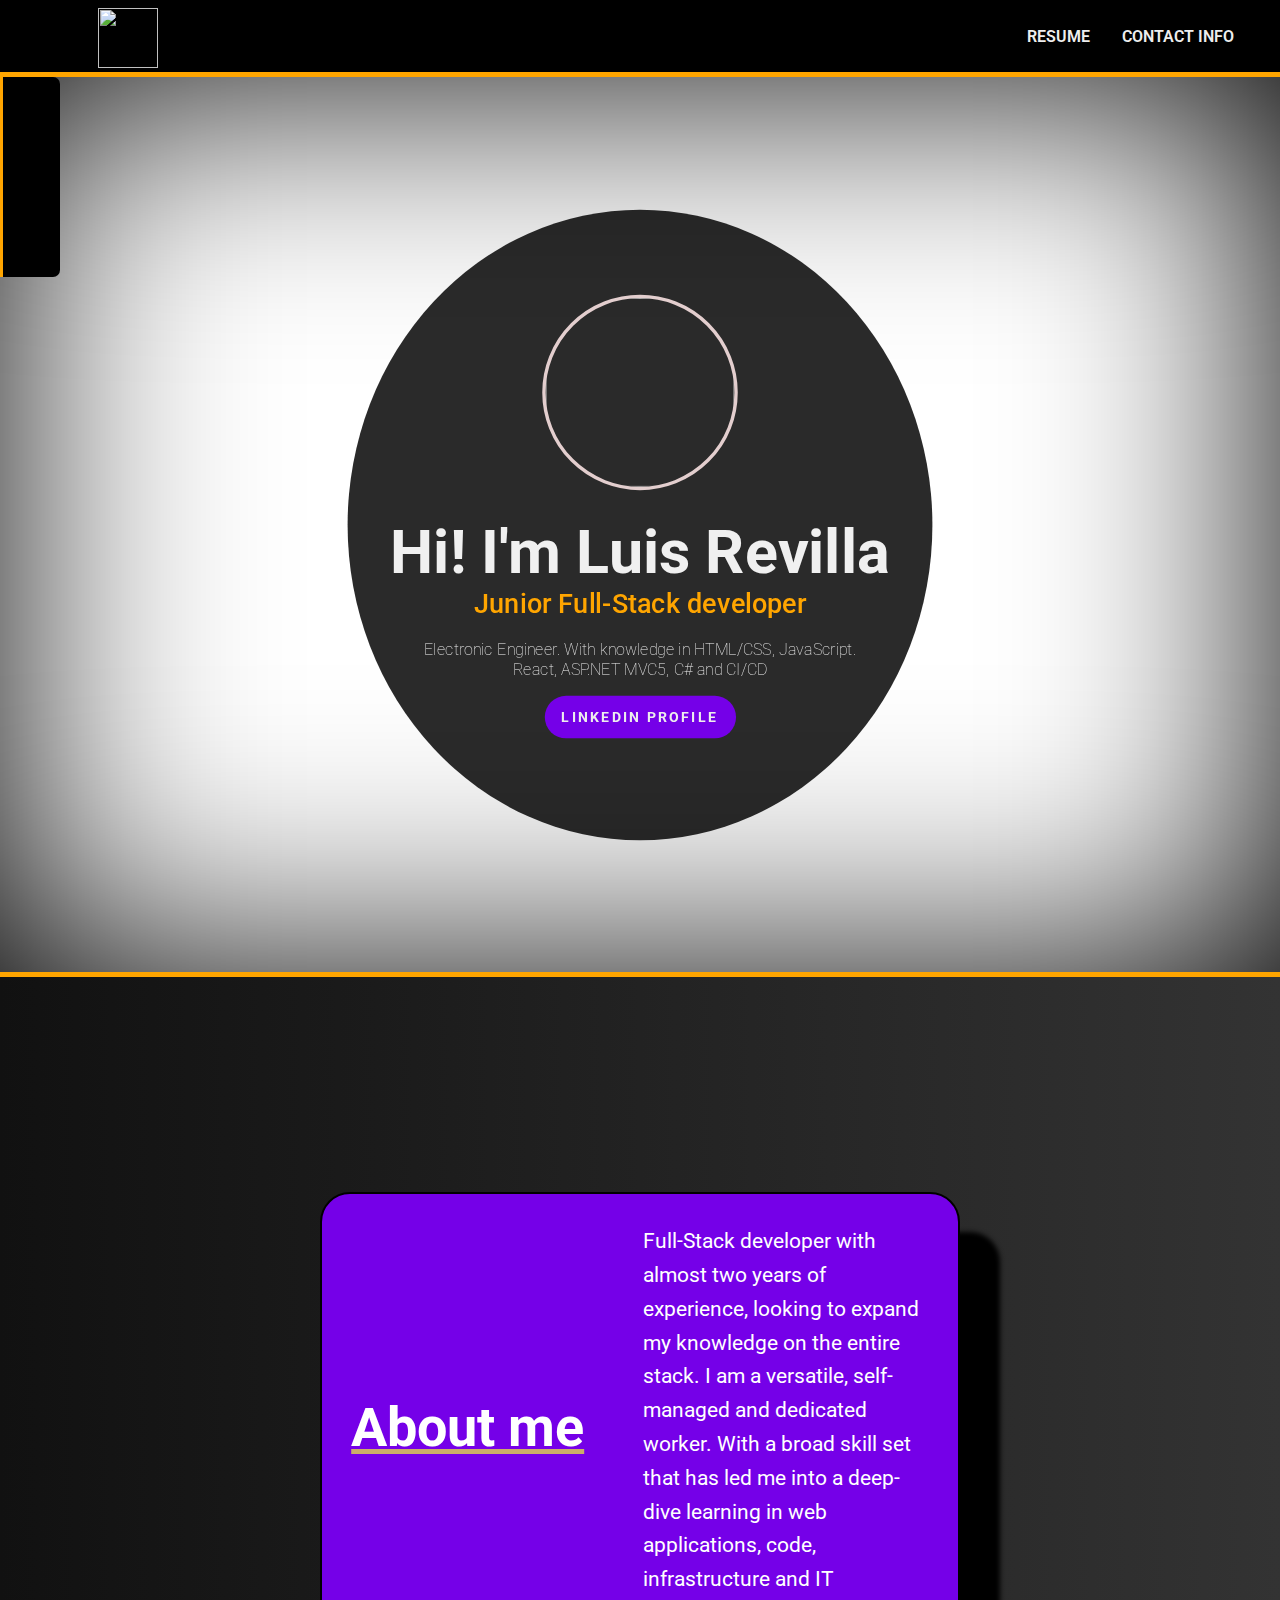
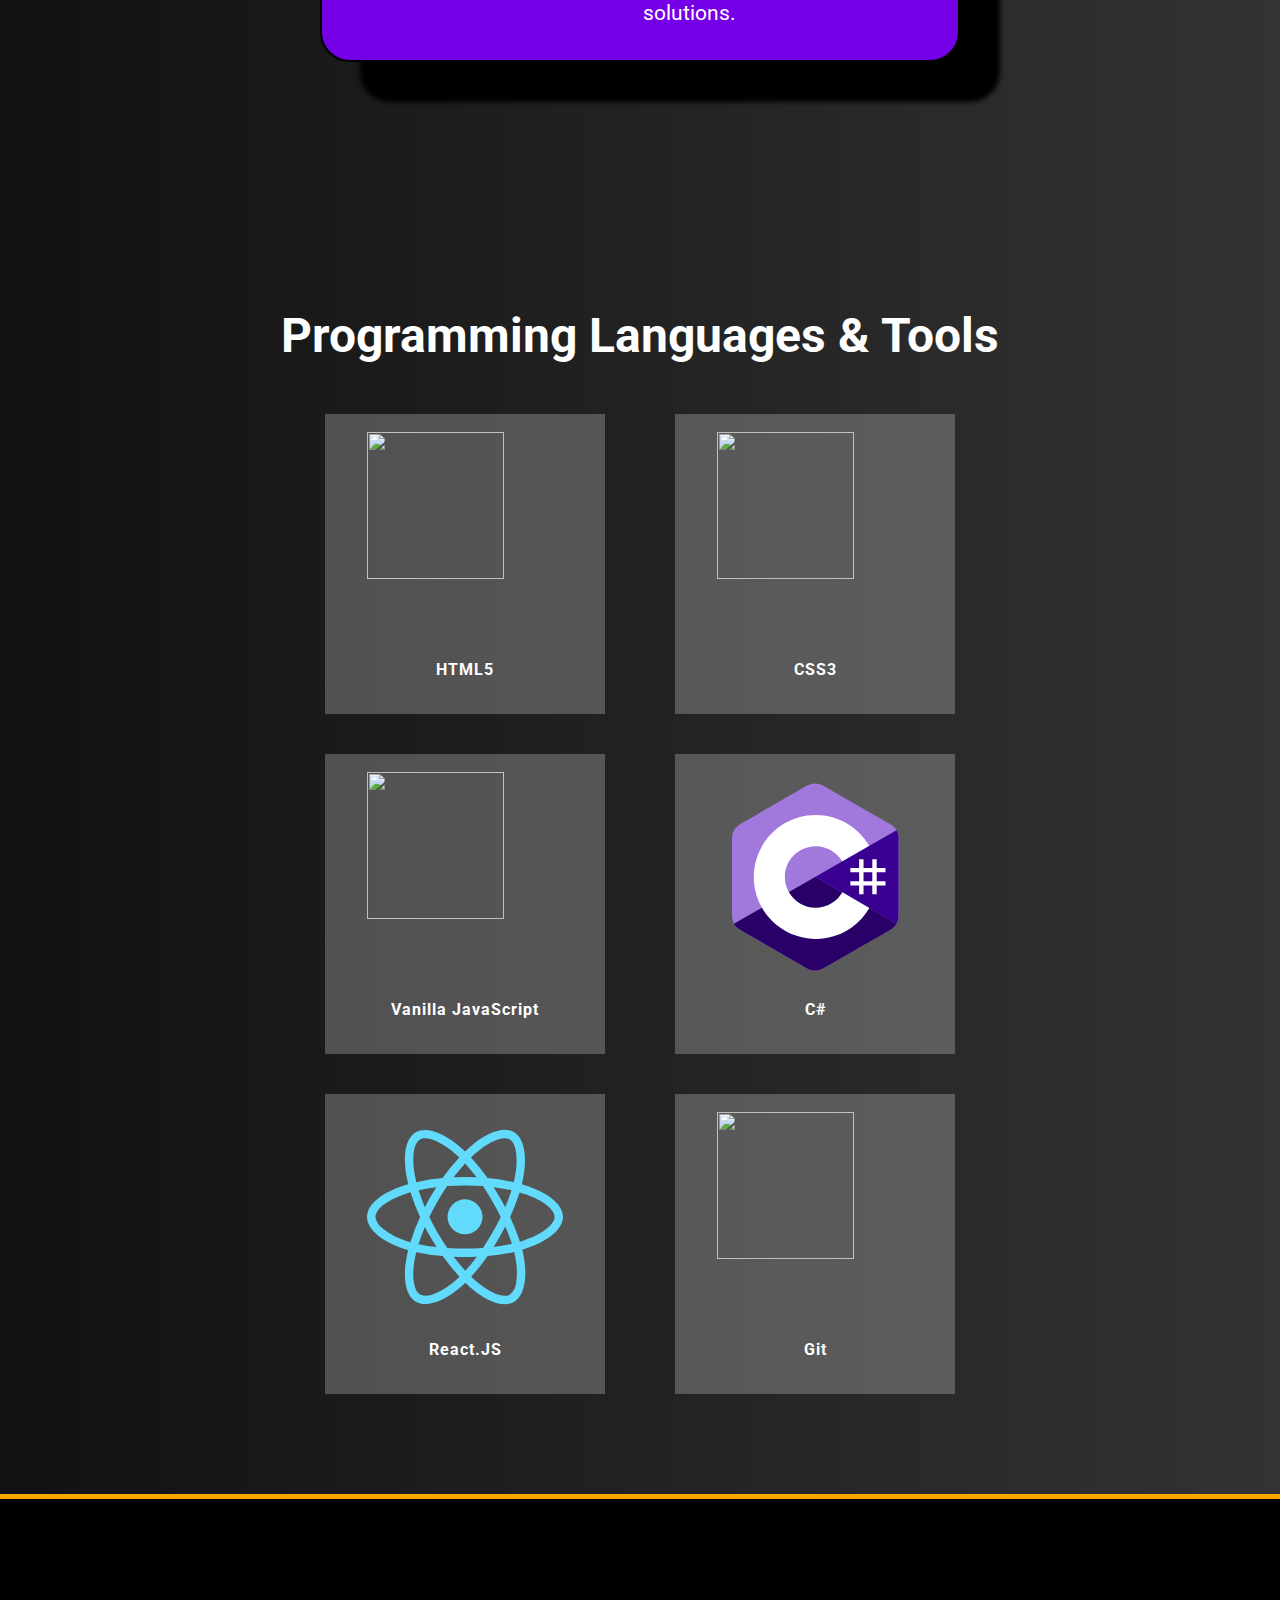
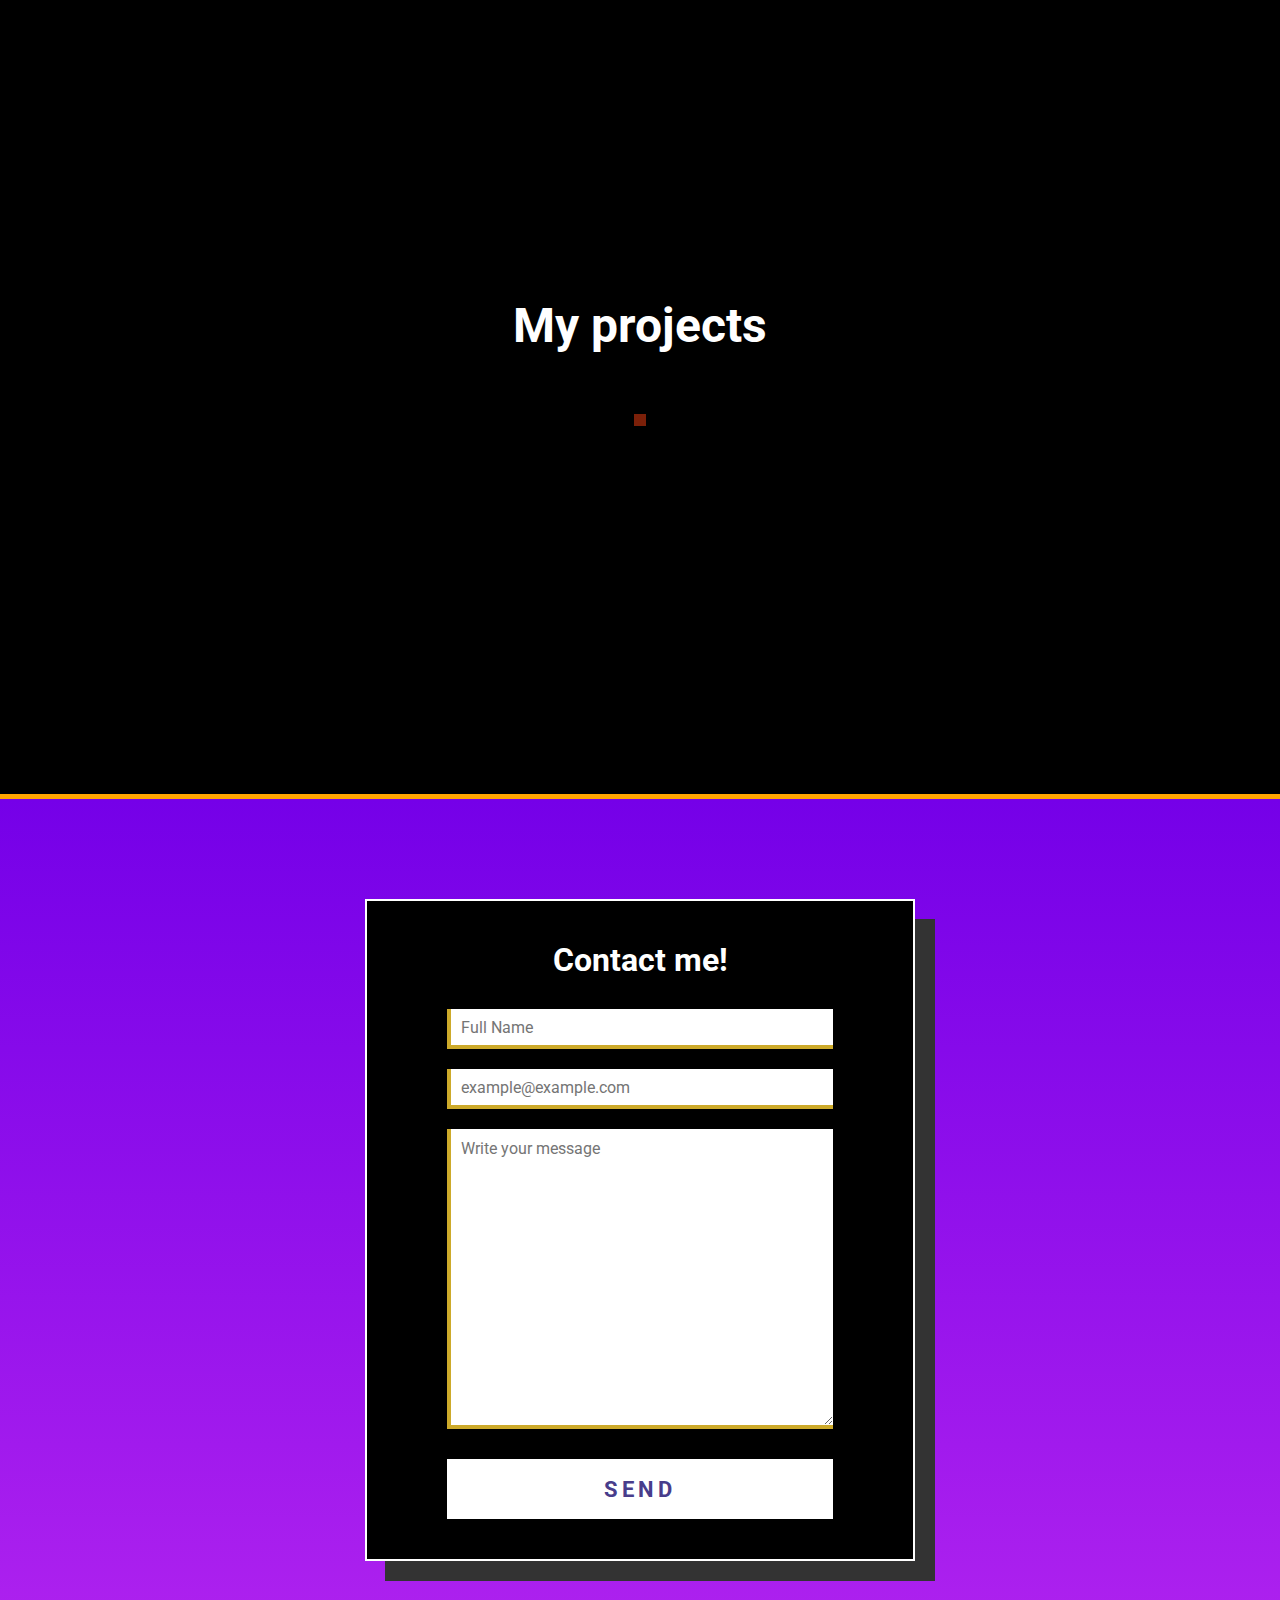
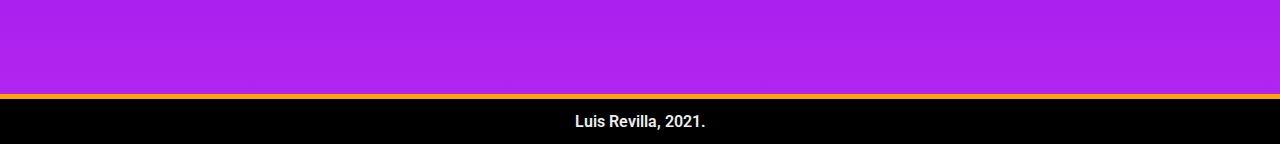
==== commit 2ac7bf24: "changed language and renewed projects section" ====
--- a/index.html
+++ b/index.html
@@ -16,7 +16,7 @@
       rel="stylesheet"
     />
     <link rel="stylesheet" type="text/css" href="public/css/index.css" />
-    <title>Mi página web</title>
+    <title>My personal webpage</title>
   </head>
   <body>
     <!-- ENCABEZADO -->
@@ -30,11 +30,8 @@
       </a>
       <nav class="nav-container">
         <ul class="ul-container">
-          <li class="li-container"><a href="imagenes/CV Luis Revilla front-end developer.pdf">Curriculum</a></li>
-          <li class="li-container"><a href="#">Información de contacto</a></li>
-          <li class="li-container">
-            <a href="public/proyectos.html">Proyectos</a>
-          </li>
+          <li class="li-container"><a href="imagenes/Luis Revilla - CV.pdf" target="_blank">Resume</a></li>
+          <li class="li-container"><a href="#">Contact Info</a></li>
         </ul>
       </nav>
     </header>
@@ -42,7 +39,6 @@
     <!-- REDES SOCIALES -->
     <div class="redes-wrapper">
       <div class="redes-container">
-        <p>Redes</p>
         <div class="logo linkedin">
           <a href="https://www.linkedin.com/in/luis-revilla/" target="_blank"
             ><i class="fab fa-linkedin"></i
@@ -68,15 +64,11 @@
           <img src="imagenes/cross.svg">
         </div>
         <div>
-          <img src="imagenes/phonesvg.svg" alt=""><h2>Número Tlf</h2>
+          <img src="imagenes/phonesvg.svg" alt=""><h2>Phone number</h2>
         </div>
         <h3>+54 9 11 6849 4057</h3>
         <div>
-          <img id ="ws" src="imagenes/Whatsapp_logo_large.svg" alt="">
-        </div>
-        <h3>+54 9 11 2774 4565</h3>
-        <div>
-          <img src="imagenes/mail.svg" alt=""><h2>Correo</h2>
+          <img src="imagenes/mail.svg" alt=""><h2>Email</h2>
         </div>
         <h3>luisrev97@gmail.com</h3>
       </div>
@@ -89,19 +81,18 @@
             <div class="photo-container">
               <img src="imagenes/Luigi2.jpg" alt="" />
             </div>
-            <h1>Hola, soy Luis Revilla</h1>
-            <h2>Junior Front-end developer</h2>
-            <p><br>Con conocimientos en
+            <h1>Hi! I'm Luis Revilla</h1>
+            <h2>Junior Full-Stack developer</h2>
+            <p><br>Electronic Engineer. With knowledge in
               <span
-                >HTML, CSS y JavaScript.</span><br />
-              Actualmente, dominando la libreria<br />
-              React y el entorno NodeJS
+                >HTML/CSS, JavaScript.</span><br />
+              React, ASP.NET MVC5, C# and CI/CD<br />
             </p>
             <a
               href="https://www.linkedin.com/in/luis-revilla/"
               target="_blank"
               class="btn"
-              ><span>Perfil LinkedIn</span></a
+              ><span>LinkedIn profile</span></a
             >
           </div>
         </div>
@@ -109,67 +100,47 @@
       <!---->
       <section class="proyectos aboutMe">
         <div class="desc">
-          <h1>Sobre Mi</h1>
+          <h1>About me</h1>
           <p>
-            Radicado en Belgrano, CABA. Soy un Ingeniero Electrónico y Técnico Eléctrico, y a lo largo de mi carrera he desarrollado diversas experiencias en el rubro de sistemas y tecnología.
-            Actualmente construyendo mi camino como web developer de forma autodidacta.
+            Full-Stack developer with almost two years of experience, looking to expand my knowledge on the entire stack. I am a versatile, self-managed and dedicated worker. With a broad skill set that has led me into a deep-dive learning in web applications, code, infrastructure and IT solutions.
           </p>
         </div>
       </section>
       <!---->
       <section class="proyectos pro2" id="pro2">
-        <h1>Conocimientos y tecnologías</h1>
+        <h1>Programming Languages & Tools</h1>
         <div class="tool-container">
           <div class="images img1">
             <img src="imagenes/HTML.svg" alt="" class="src" />
             <h3>HTML5</h3>
-            <p>Maquetado de <br />páginas web</p>
           </div>
           <div class="images img2">
             <img src="imagenes/CSS.svg" alt="" class="src" />
             <h3>CSS3</h3>
-            <p>Presentación y aspecto<br />de los sitios</p>
           </div>
           <div class="images img3">
             <img src="imagenes/JS.svg" alt="" class="src" />
             <h3>Vanilla JavaScript</h3>
-            <p>Interactividad y<br />dinamismo de los sitios</p>
           </div>
           <div class="images img4">
-            <img src="imagenes/Python.svg" alt="" class="src" />
-            <h3>Python</h3>
-            <p>Análisis y visualización<br />de data compleja</p>
+            <img src="imagenes/Csharp.svg" alt="" class="src" />
+            <h3>C#</h3>
           </div>
           <div class="images img5">
+            <img src="imagenes/React.svg" alt="" class="src" />
+            <h3>React.JS</h3>
+          </div>
+          <div class="images img6">
             <img src="imagenes/Git.svg" alt="" class="src" />
             <h3>Git</h3>
-            <p>Manejo de repositorios locales/remotos</p>
           </div>
         </div>
       </section>
 
       <section class="slideshow">
-      <h1>Mis proyectos</h1>
+      <h1>My projects</h1>
       <div class="slide-wrap">
           <button type="button" class="moveProject prev">&lt;</button>
-          <div class="slide slide1">
-            <h2 class="pag-proyecto"></h2>
-            <img src="imagenes/sushi_bar.jpg" alt="Sushi bar" />
-          </div>
-        <div class="slide slide2">
-          <h2 class="pag-proyecto"></h2>
-          <img
-            src="imagenes/chrome-extension.jpg"
-            alt=""
-          />
-        </div>
-        <div class="slide slide3">
-          <h2 class="pag-proyecto"></h2>
-          <img
-            src="imagenes/en-construccion.jpg"
-            alt=""
-          />
-        </div>
           <button type="button" class="moveProject next">&gt;</button>
       </div>
       </section>
@@ -179,11 +150,11 @@
     <form>
       <!--action="mailto:luisrev97@gmail.com" method="GET"-->
       <div class="formulario">
-        <h1>¡Contáctame!</h1>
+        <h1>Contact me!</h1>
         <input
           type="text"
           class="nombre"
-          placeholder="Ingrese nombre completo"
+          placeholder="Full Name"
           required
         />
         <input
@@ -195,23 +166,23 @@
         <textarea
           name="comentario"
           class="comentario"
-          placeholder="Escriba sus comentarios"
+          placeholder="Write your message"
           required
         ></textarea>
-        <button type="submit" class="sendForm">Enviar</button>
+        <button type="submit" class="sendForm">Send</button>
       </div>
     </form>
 
     <!-- PIE DE PAGINA -->
     <footer>
       <div class="footer-container">
-        <p>Sitio creado por Luis Revilla, 2021.</p>
+        <p>Luis Revilla, 2021.</p>
       </div>
     </footer>
 
     <script src="main.js"></script>
-    <script src="slides1.js"></script>
+    <script src="projects.js"></script>
     <script src="modalContacto.js"></script>
-    <!-- <script src="slides2.js"></script> -->
+    <script src="BarraNav.js"></script>
   </body>
 </html>
--- a/public/css/index.css
+++ b/public/css/index.css
@@ -102,8 +102,8 @@
   top: 0px;
   display: flex;
   flex-direction: column;
-  justify-content: space-around;
-  width: 65px;
+  justify-content: space-evenly;
+  width: 60px;
   height: 200px;
   background: #000;
   border-top-right-radius: 7px;
@@ -176,7 +176,7 @@
   position: relative;
   justify-content: center;
   width: 500px;
-  height: 500px;
+  height: 400px;
   z-index: 4200;
   color: #fff;
   background: var(--morado);
@@ -241,7 +241,6 @@
 }
 
 .proyectos {
-  padding: 60px 100px 40px;
   min-height: 100vh;
 }
 
@@ -385,8 +384,7 @@
 }
 
 .pro2 > h1 {
-  margin-top: 30px;
-  margin-bottom: 30px;
+  margin: 30px 15px;
   width: 100%;
   font-size: 3em;
   text-align: center;
@@ -407,11 +405,11 @@
   display: flex;
   flex-direction: row;
   flex-wrap: wrap;
-  width: 250px;
+  width: 280px;
   min-height: 300px;
   margin: 20px 35px;
-  background: #f0f0f090;
-  border-radius: 10%;
+  background: #f0f0f042;
+  /* border-radius: 10%; */
   transition: transform 0.5s;
   transition-timing-function: ease;
 }
@@ -441,7 +439,6 @@
   font-weight: 700;
   text-align: center;
   letter-spacing: 1px;
-  color: #f5d97c;
 }
 
 .images > p {
@@ -482,7 +479,6 @@
   max-height: 700px;
   overflow: hidden;
   border: 6px solid rgb(124, 32, 9);
-  border-radius: 25px;
 }
 
 .slide {
@@ -502,13 +498,35 @@
   animation-delay: 100ms;
 }
 
-.slide .pag-proyecto {
+.slide .project-link-container{
+  z-index: 500;
+  display: block;
   position: absolute;
-  color: #fff;
-  padding: 20px;
-  background: rgba(0, 0, 0, 0.5);
-  opacity: 1;
-  z-index: 1500;
+  bottom: 0%;
+  text-align: center;
+  width: 100%;
+}
+
+.slide .project-link{
+  display: block;
+  min-width: 250px;
+  max-width: 400px;
+  margin: auto;
+  font-size: 1.5em;
+  text-decoration: none;
+  padding: 15px;
+  background-color: rgba(0, 0, 0, 0.5);
+  color: white;
+  font-size: 1.1em;
+  font-weight: 400;
+  letter-spacing: 5px;
+  transition: color 0.3s, text-decoration 0.3s;
+}
+
+.project-link:hover {
+  color: orange;
+  cursor: pointer;
+  text-decoration: underline;
 }
 
 .moveProject {
@@ -539,6 +557,17 @@
   right: 0;
 }
 
+.prev:focus, .next:focus{
+  outline: none;
+}
+
+.project-description{
+  font-size: 1.2em;
+  color: white;
+  margin: 60px 0px 30px;
+  border-bottom: 2px solid rgb(124, 32, 9);
+  text-align: center;
+}
 /*FORMULARIOS*/
 /*///////////////////////////////////////////////////////*/
 
@@ -689,7 +718,7 @@
   }
   100% {
     transform: translateX(40px) scale(1.3);
-    filter: grayscale(80%) blur(2px);
+    filter: grayscale(80%) blur(1.2px);
   }
 }
 
@@ -713,6 +742,16 @@
 
 /*MEDIA QUERIES: DISEÑO RESPONSIVE*/
 /*///////////////////////////////////////////////////////////////*/
+
+@media screen and (max-width: 1210px){
+  .images{
+    width: 220px !important;
+  }
+
+  .tool-container {
+    padding: 0;
+  }
+}
 
 @media screen and (max-width: 1100px) {
   .aboutMe {
@@ -848,14 +887,6 @@
     box-shadow: 0px 20px 20px #000;
   }
 
-  .pro2 {
-    padding: 80px 6vw 50px;
-  }
-
-  .tool-container {
-    padding: 0;
-  }
-
   /*FORMULARIO*/
 
   form .formulario {
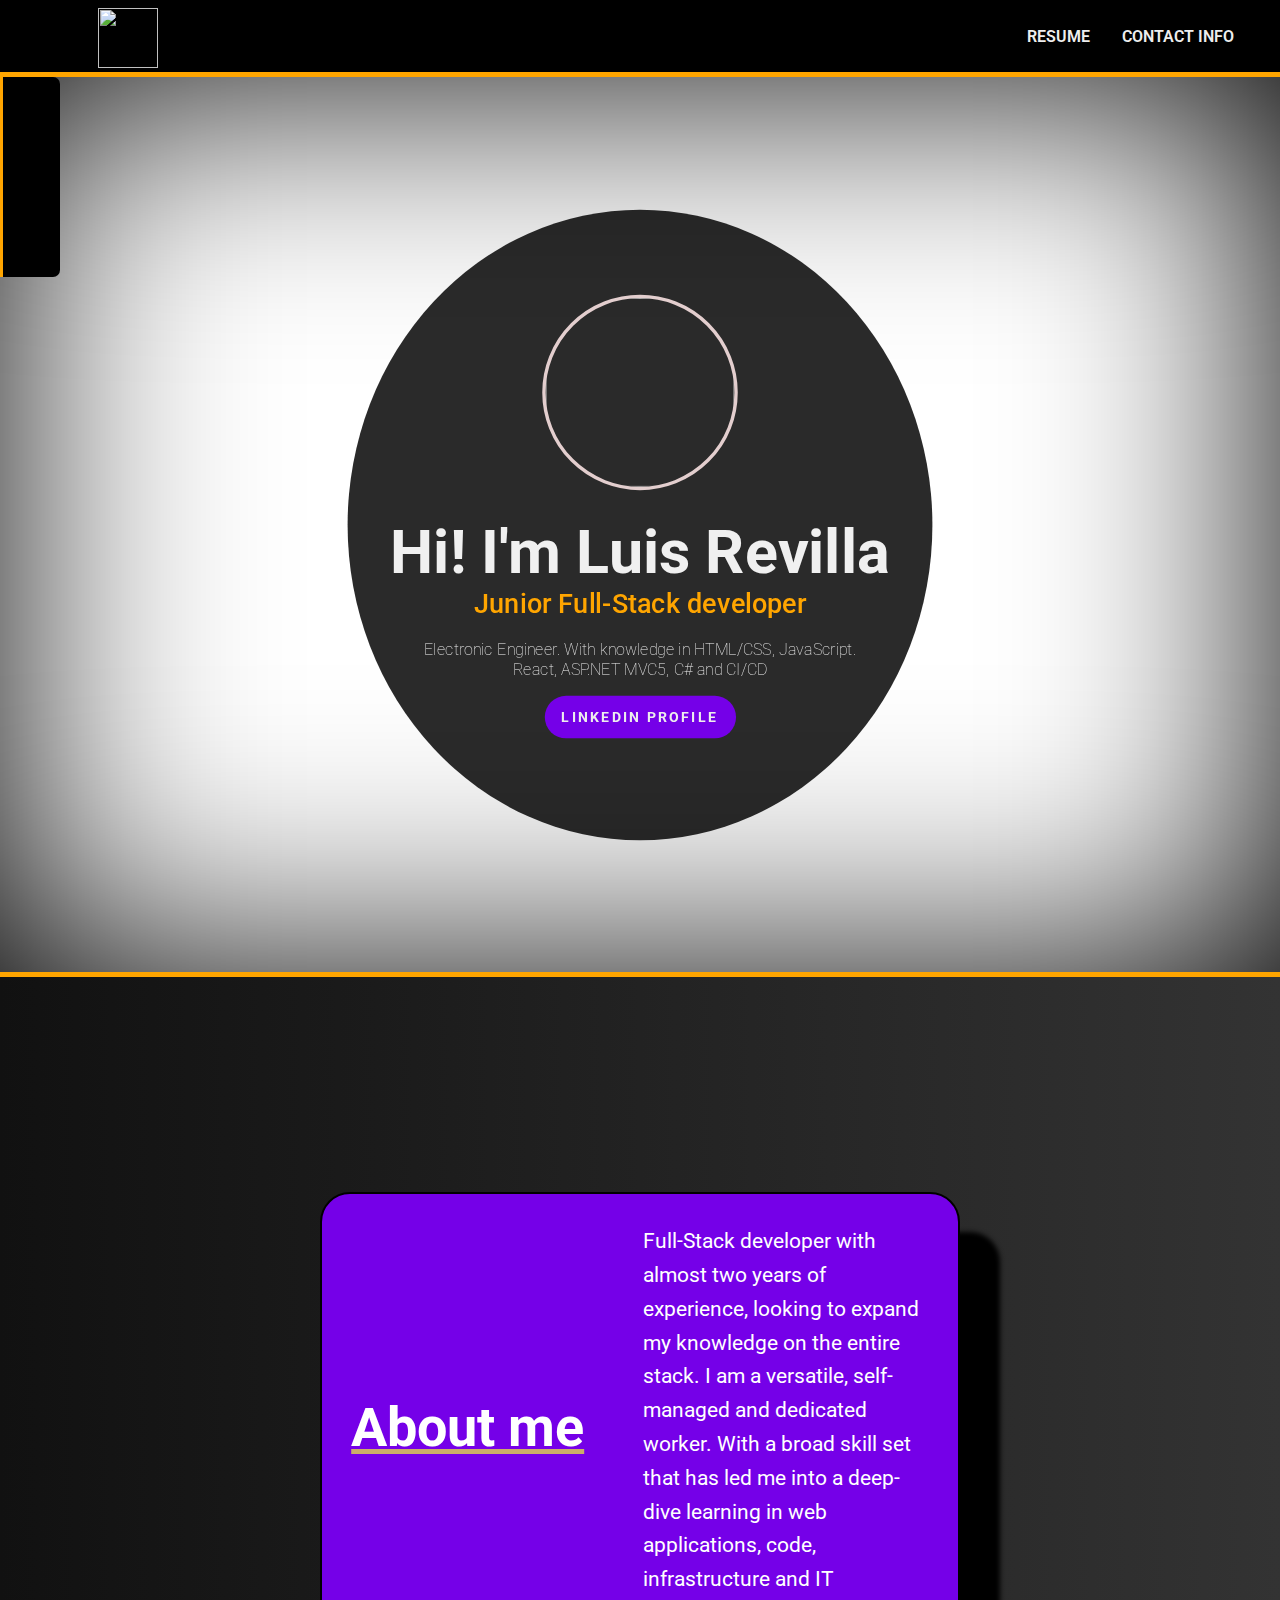
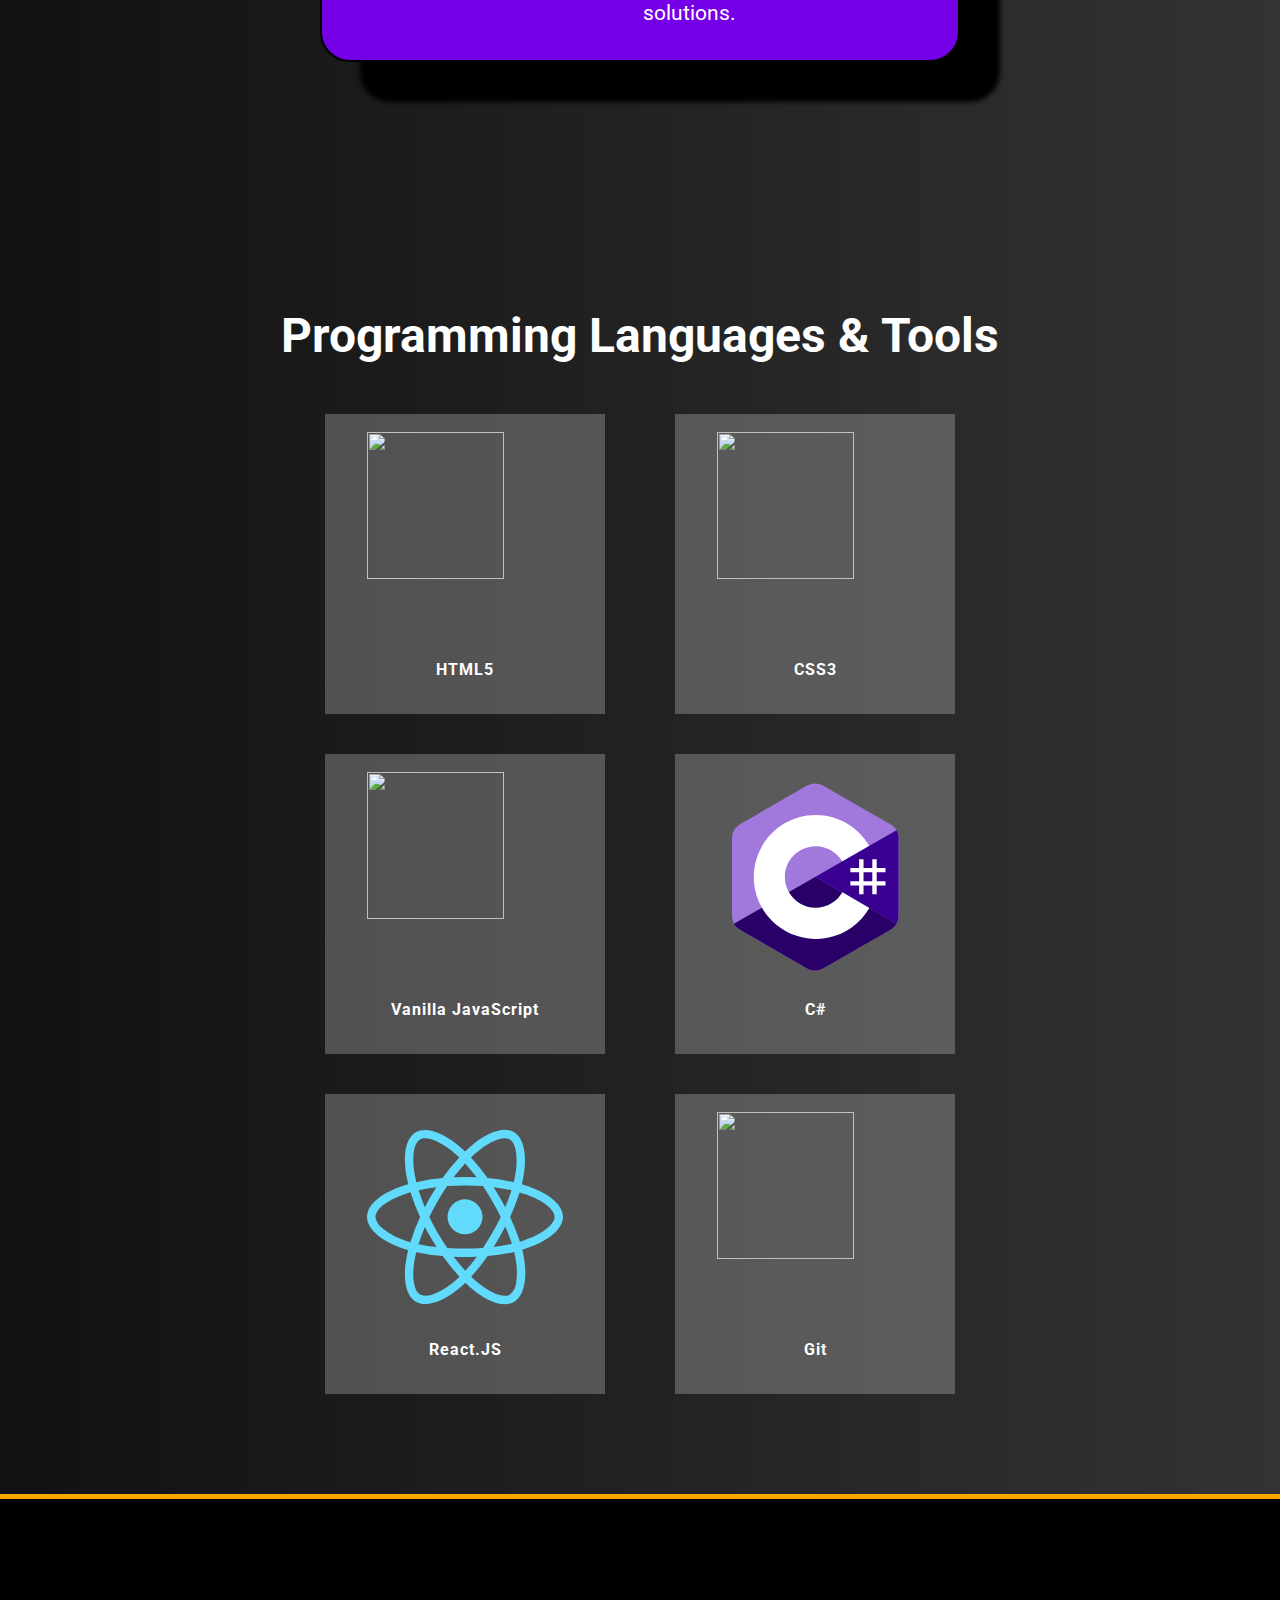
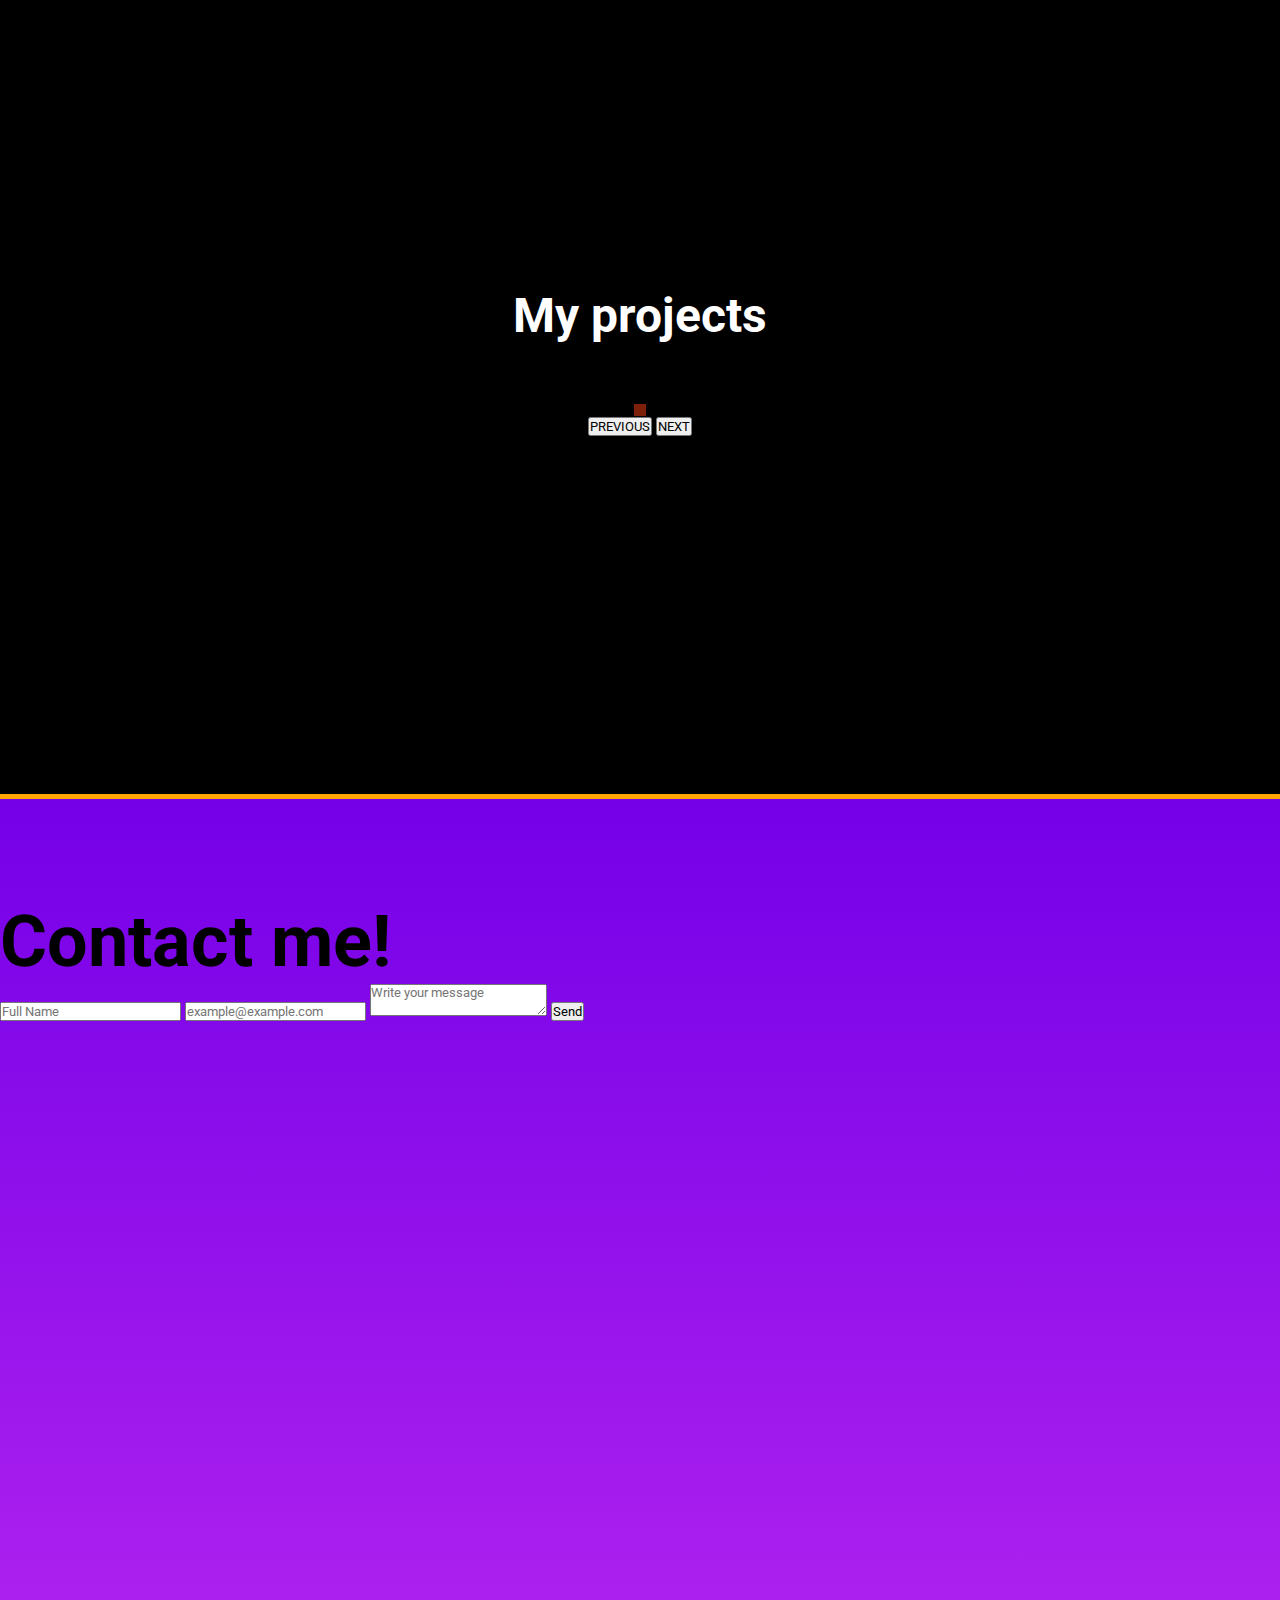
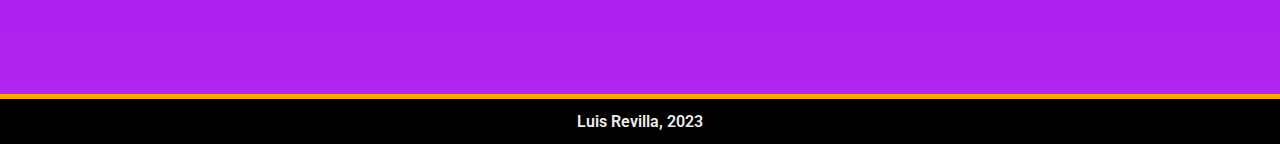
==== commit e15f09da: "removed console logs" ====
--- a/index.html
+++ b/index.html
@@ -143,46 +143,52 @@
           <button type="button" class="moveProject prev">&lt;</button>
           <button type="button" class="moveProject next">&gt;</button>
       </div>
+      <div class="buttons-responsive">
+          <button type="button" class="moveProject-resp prev-resp">PREVIOUS</button>
+          <button type="button" class="moveProject-resp next-resp">NEXT</button>
+      </div>
       </section>
     </main>
 
     <!-- FORMULARIO -->
     <form>
-      <!--action="mailto:luisrev97@gmail.com" method="GET"-->
-      <div class="formulario">
+      <div class="form-wrapper">
         <h1>Contact me!</h1>
         <input
+          name="username"
           type="text"
           class="nombre"
           placeholder="Full Name"
           required
         />
         <input
+          name="email"
           type="email"
           class="correo"
           placeholder="example@example.com"
           required
         />
         <textarea
-          name="comentario"
+          name="message"
           class="comentario"
           placeholder="Write your message"
           required
         ></textarea>
-        <button type="submit" class="sendForm">Send</button>
+        <button type="button" class="sendForm">Send</button>
       </div>
     </form>
 
     <!-- PIE DE PAGINA -->
     <footer>
       <div class="footer-container">
-        <p>Luis Revilla, 2021.</p>
+        <p>Luis Revilla, 2023</p>
       </div>
     </footer>
 
+    <script src="BarraNav.js"></script>
+    <script src="modalContacto.js"></script>
+    <script src="projectsCarousel.js"></script>
+    <script src="contactForm.js"></script>
     <script src="main.js"></script>
-    <script src="projects.js"></script>
-    <script src="modalContacto.js"></script>
-    <script src="BarraNav.js"></script>
   </body>
 </html>
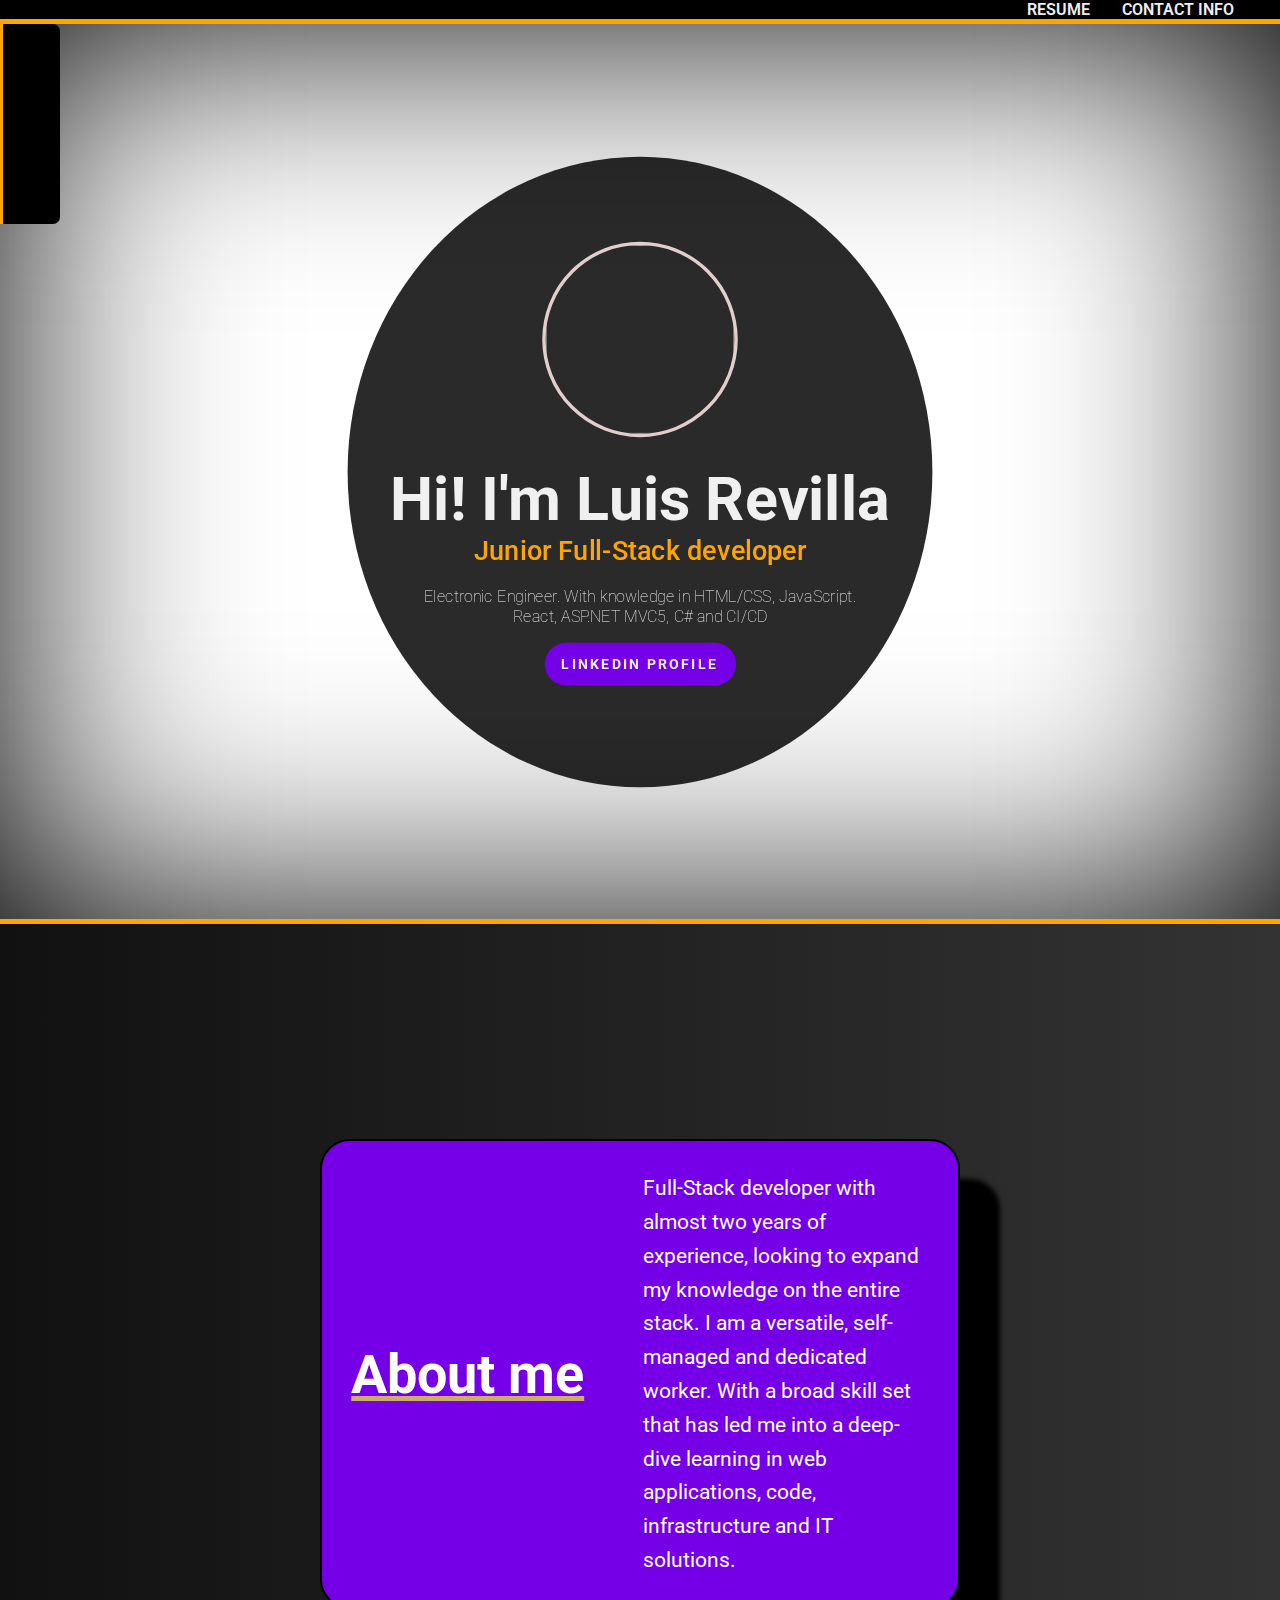
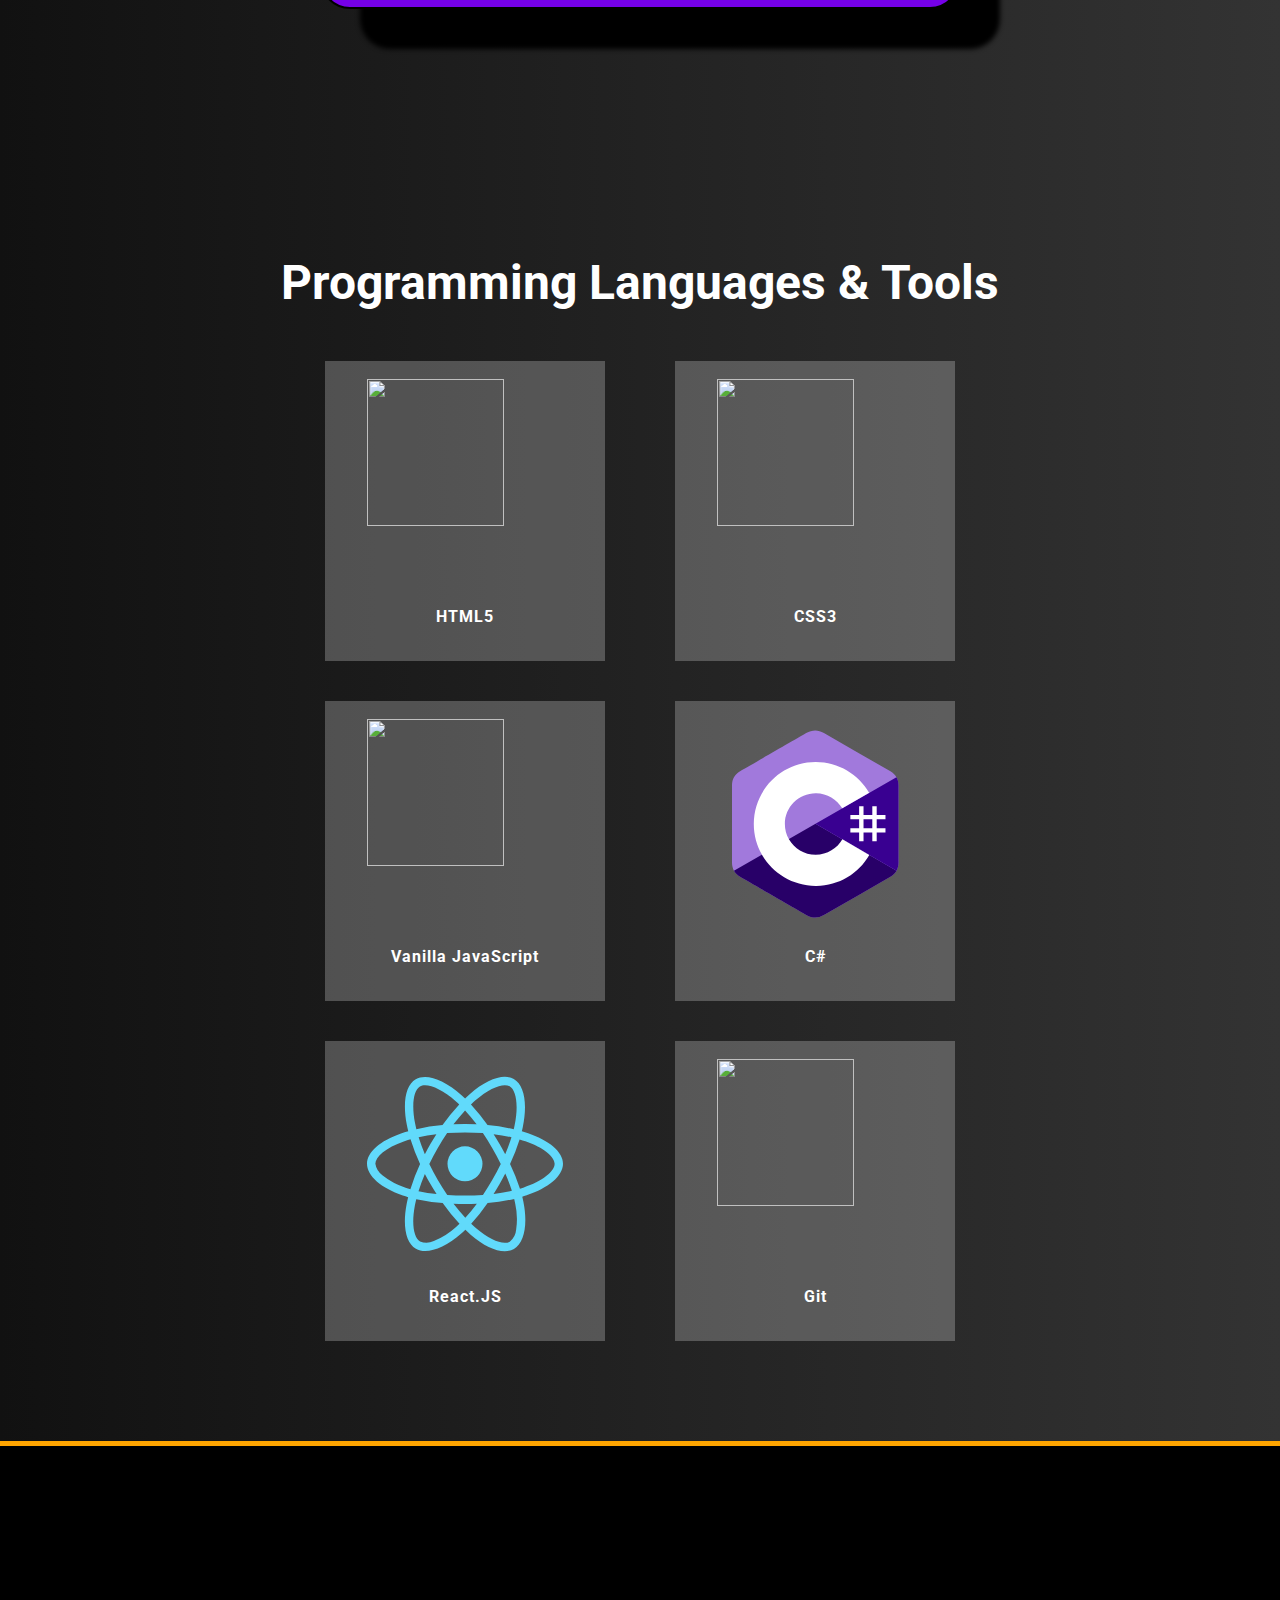
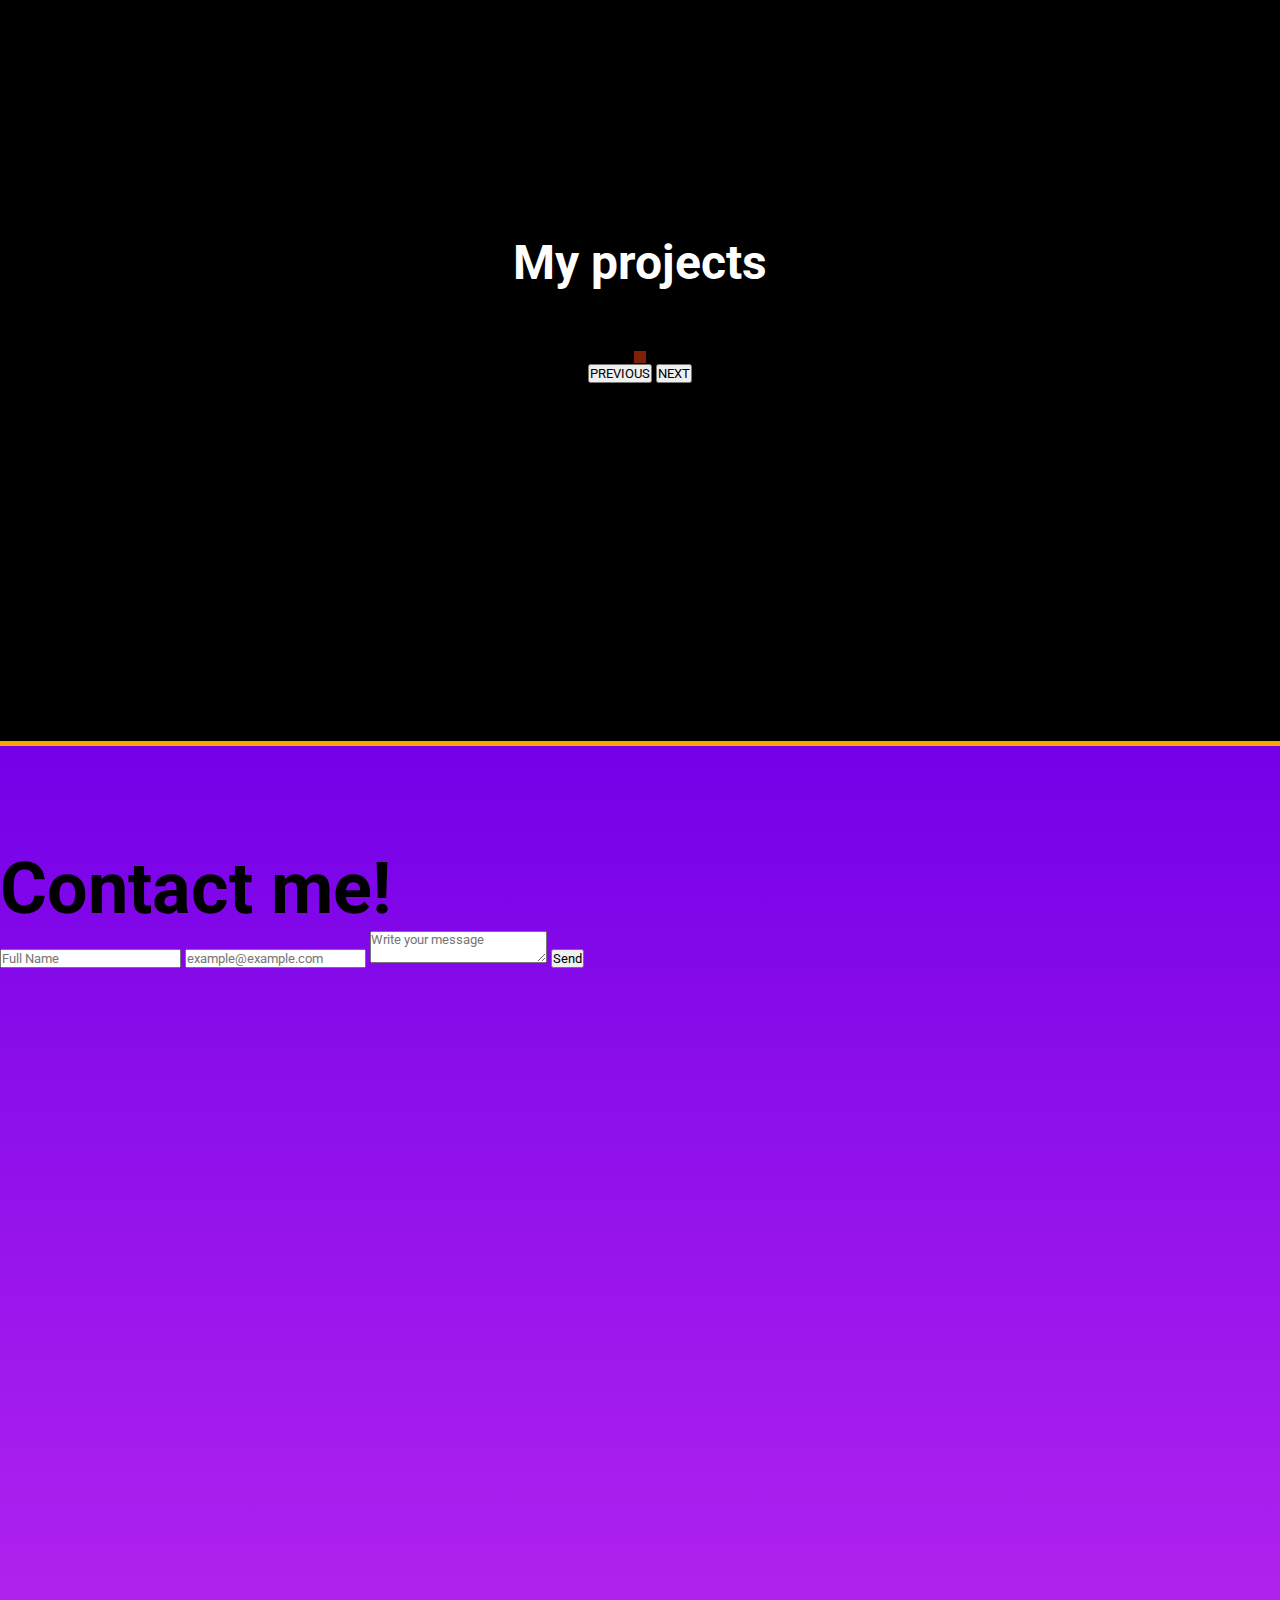
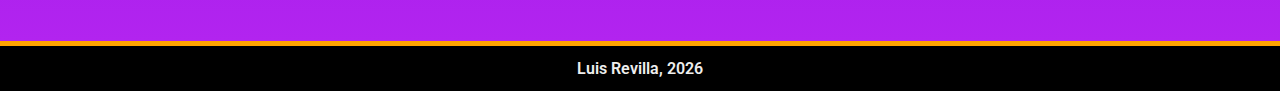
==== commit 2c42ca79: "minor change in footer" ====
--- a/index.html
+++ b/index.html
@@ -21,13 +21,17 @@
   <body>
     <!-- ENCABEZADO -->
     <header>
-      <div class="logo-container">
-        <a href="index.html"><img src="imagenes/LR Logo.svg" alt=""></a>
+      <div class="top-nav">
+        <a href="index.html" id="top-nav-logo">
+          <img src="imagenes/LR Logo.svg" alt="">
+        </a>
+        <div class="burger-container">
+            <a href="#" id="burger">
+              <img src="imagenes/Hamburger.svg" alt="" />
+            </a>
+        </div>
       </div>
       <!-- BURGER BUTTON -->
-      <a href="#" class="burger-container" id="burger">
-        <img src="imagenes/Hamburger.svg" alt="" /> Show/Hide
-      </a>
       <nav class="nav-container">
         <ul class="ul-container">
           <li class="li-container"><a href="imagenes/Luis Revilla - CV.pdf" target="_blank">Resume</a></li>
@@ -181,12 +185,11 @@
     <!-- PIE DE PAGINA -->
     <footer>
       <div class="footer-container">
-        <p>Luis Revilla, 2023</p>
+        <p></p>
       </div>
     </footer>
 
-    <script src="BarraNav.js"></script>
-    <script src="modalContacto.js"></script>
+    <script src="index.js"></script>
     <script src="projectsCarousel.js"></script>
     <script src="contactForm.js"></script>
     <script src="main.js"></script>
